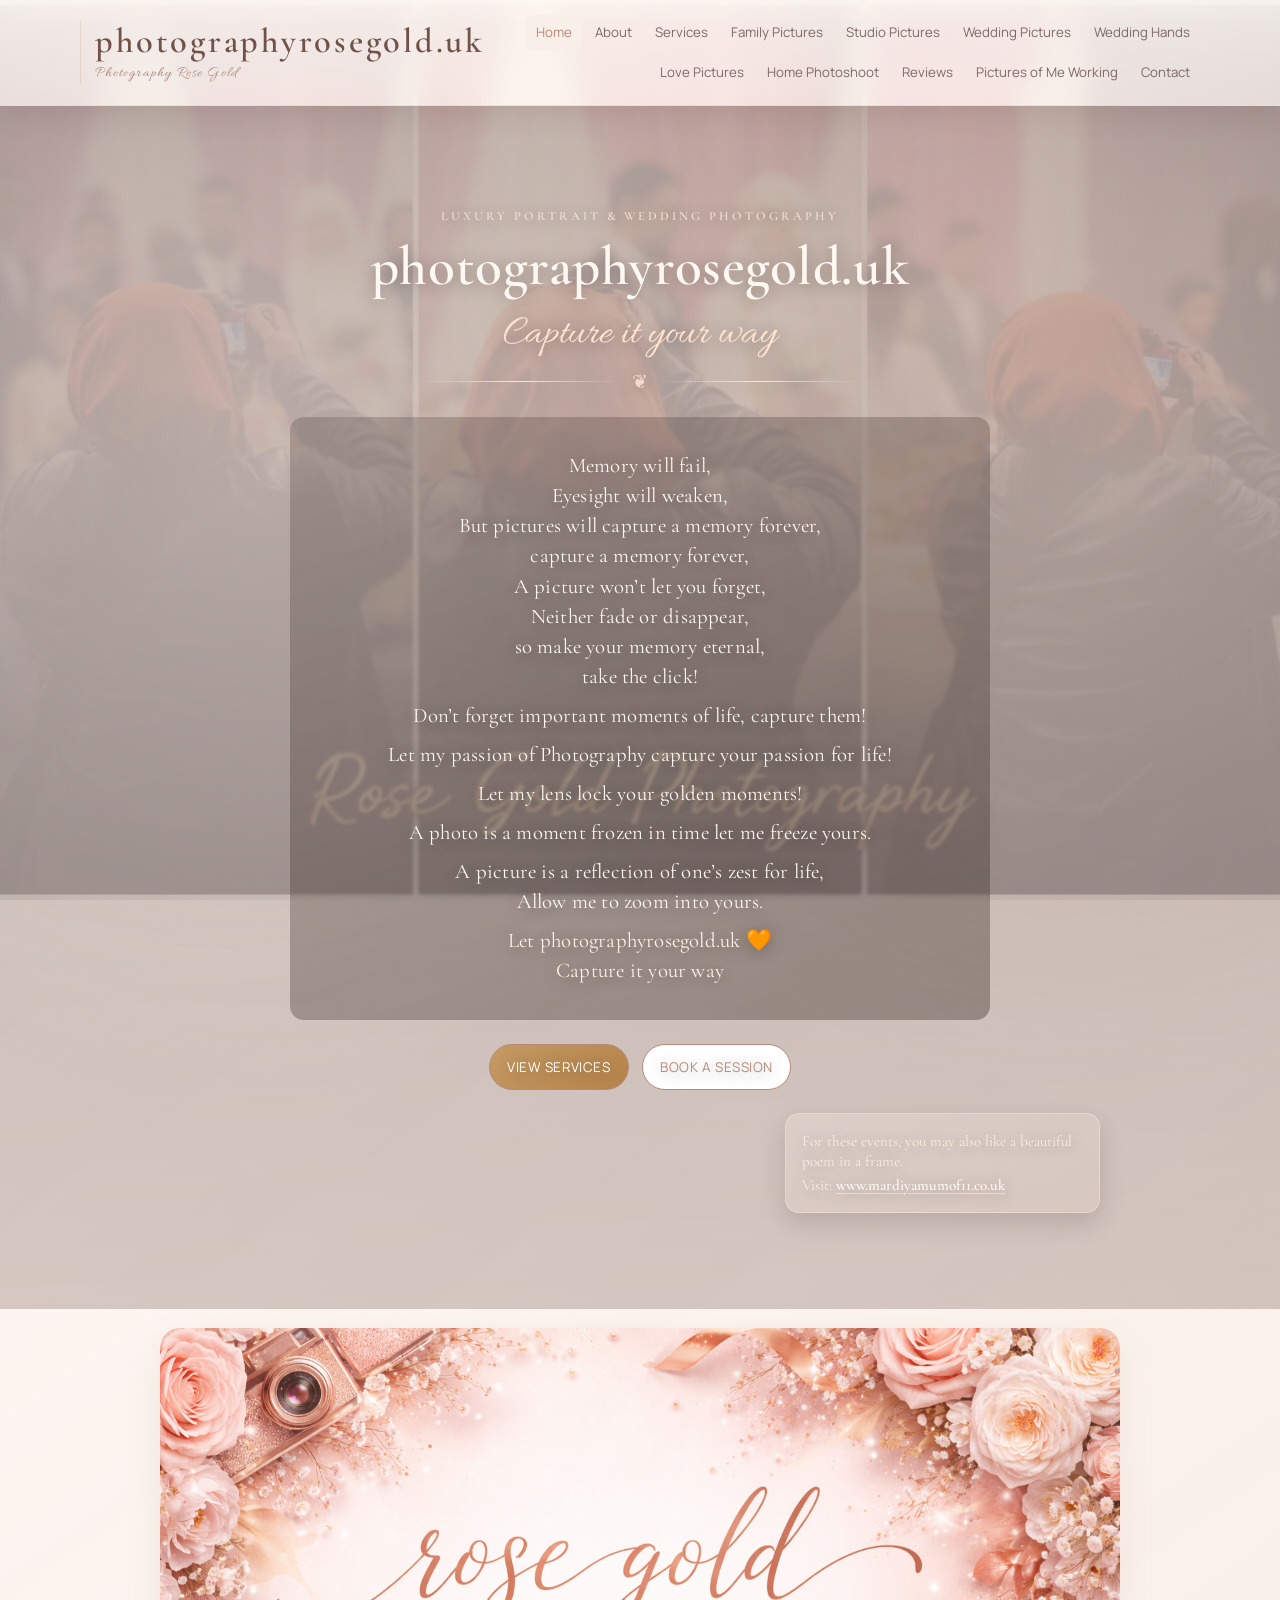
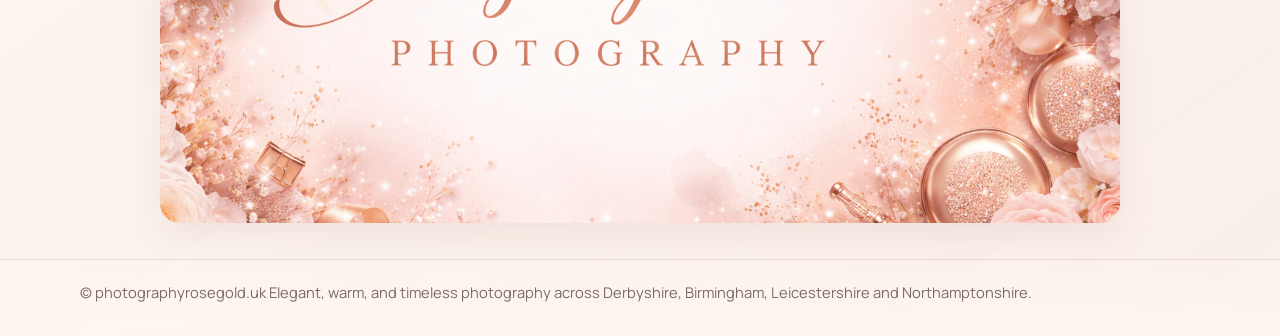
==== index.html @ ebc409ff "Add Home Photoshoot and Reviews gallery pages" ====
<!doctype html>
<html lang="en">
<head>
  <meta charset="utf-8" />
  <meta name="viewport" content="width=device-width, initial-scale=1" />
  <title>Home | photographyrosegold.uk</title>
  <meta name="description" content="Elegant photography website for photographyrosegold.uk." />
  <link rel="preconnect" href="https://fonts.googleapis.com" />
  <link rel="preconnect" href="https://fonts.gstatic.com" crossorigin />
  <link href="https://fonts.googleapis.com/css2?family=Allura&family=Cormorant+Garamond:wght@400;500;600;700&family=Manrope:wght@400;500;600&display=swap" rel="stylesheet" />
  <link rel="stylesheet" href="styles.css" />
</head>
<body>
  <header class="site-header">
    <div class="container header-inner">
      <a class="brand" href="index.html" aria-label="photographyrosegold.uk home">
        <span class="brand-text">
          <span class="brand-name">photographyrosegold.uk</span>
          <span class="brand-tagline">Photography Rose Gold</span>
        </span>
      </a>
      <button class="menu-button" type="button" aria-label="Toggle menu" aria-controls="site-nav" aria-expanded="false">☰</button>
      <nav id="site-nav" class="nav-wrap" aria-label="Primary navigation">
        <ul class="nav-list">
          <li><a href="index.html" aria-current="page">Home</a></li>
<li><a href="about.html">About</a></li>
<li><a href="services.html">Services</a></li>
<li><a href="family-pictures.html">Family Pictures</a></li>
<li><a href="studio-pictures.html">Studio Pictures</a></li>
<li><a href="wedding-pictures.html">Wedding Pictures</a></li>
<li><a href="wedding-hands-pictures.html">Wedding Hands</a></li>
<li><a href="love-pictures.html">Love Pictures</a></li>
<li><a href="home-photoshoot.html">Home Photoshoot</a></li>
<li><a href="reviews.html">Reviews</a></li>
<li><a href="pictures-of-me-working.html">Pictures of Me Working</a></li>
<li><a href="contact.html">Contact</a></li>
        </ul>
      </nav>
    </div>
  </header>
  <main>

<section class="hero">
  <div class="container hero-content">
    <p class="kicker">Luxury Portrait & Wedding Photography</p>
    <h1>photographyrosegold.uk</h1>
    <p class="hero-script">Capture it your way</p>
    <div class="hero-flourish" aria-hidden="true">❦</div>
    <div class="hero-copy">
      <p class="hero-poem">Memory will fail,<br />Eyesight will weaken,<br />But pictures will capture a memory forever,<br />capture a memory forever,<br />A picture won’t let you forget,<br />Neither fade or disappear,<br />so make your memory eternal,<br />take the click!</p>
      <p>Don’t forget important moments of life, capture them!</p>
      <p>Let my passion of Photography capture your passion for life!</p>
      <p>Let my lens lock your golden moments!</p>
      <p>A photo is a moment frozen in time let me freeze yours.</p>
      <p>A picture is a reflection of one’s zest for life,<br />Allow me to zoom into yours.</p>
      <p class="signature-line">Let photographyrosegold.uk 🧡<br />Capture it your way</p>
    </div>
    <div class="button-row">
      <a class="btn btn-primary" href="services.html">View Services</a>
      <a class="btn btn-secondary" href="contact.html">Book a Session</a>
    </div>
    <aside class="corner-promo" aria-label="Promotion for framed poems">
      <p>For these events, you may also like a beautiful poem in a frame.</p>
      <p>Visit: <a href="https://www.mardiyamumof11.co.uk" target="_blank" rel="noopener noreferrer">www.mardiyamumof11.co.uk</a></p>
    </aside>
  </div>
</section>

<section class="bottom-image-section" aria-label="Rose Gold ending image">
  <div class="container">
    <img class="bottom-feature-image" src="rose gold/bottom.png" alt="Rose Gold decorative image" />
  </div>
</section>

  </main>
  <footer class="site-footer">
    <div class="container">© photographyrosegold.uk Elegant, warm, and timeless photography across Derbyshire, Birmingham, Leicestershire and Northamptonshire.</div>
  </footer>
  <script src="script.js"></script>
</body>
</html>
---- styles.css ----
:root {
  --bg: #fdf7f2;
  --surface: #fffaf6;
  --surface-soft: #f9efe9;
  --text: #4b3a38;
  --muted: #7e6a65;
  --rose-gold: #b88978;
  --gold-soft: #e4c8ae;
  --border: #ecdcd0;
  --shadow: 0 12px 30px rgba(184, 137, 120, 0.12);
}

* {
  box-sizing: border-box;
}

html,
body {
  margin: 0;
  padding: 0;
  background-color: #f5e9e1;
  background:
    linear-gradient(145deg, rgba(255, 250, 246, 0.68), rgba(248, 236, 229, 0.62)),
    radial-gradient(circle at 18% 12%, rgba(255, 232, 223, 0.44), transparent 38%),
    radial-gradient(circle at 86% 24%, rgba(249, 230, 218, 0.42), transparent 34%),
    url("rose gold/rosegold.jpg") center center / cover fixed no-repeat;
  color: var(--text);
  font-family: "Manrope", "Helvetica Neue", Arial, sans-serif;
  line-height: 1.65;
  position: relative;
  min-height: 100vh;
}

body::before,
body::after {
  content: "";
  position: fixed;
  width: 190px;
  height: 190px;
  pointer-events: none;
  z-index: -1;
  opacity: 0.45;
  background:
    radial-gradient(circle at 42% 30%, rgba(255, 255, 255, 0.85) 0 7px, transparent 8px),
    radial-gradient(circle at 66% 62%, rgba(255, 255, 255, 0.65) 0 5px, transparent 6px),
    radial-gradient(circle at 20% 76%, rgba(246, 215, 190, 0.5) 0 9px, transparent 10px);
  filter: drop-shadow(0 0 8px rgba(255, 246, 236, 0.8));
}

body::before {
  top: 10px;
  right: 8px;
}

body::after {
  bottom: 12px;
  left: 8px;
}

img {
  max-width: 100%;
  display: block;
}

a {
  color: inherit;
}

.container {
  width: min(1120px, 92vw);
  margin: 0 auto;
}

.site-header {
  position: sticky;
  top: 0;
  z-index: 50;
  background: linear-gradient(180deg, rgba(255, 249, 244, 0.72), rgba(255, 246, 239, 0.45));
  backdrop-filter: blur(10px);
  border-bottom: 1px solid rgba(232, 202, 179, 0.5);
  box-shadow: 0 8px 26px rgba(86, 54, 42, 0.12);
}

.header-inner {
  display: flex;
  align-items: center;
  justify-content: space-between;
  flex-wrap: wrap;
  gap: 1rem;
  padding: 0.95rem 0 0.85rem;
}

.brand {
  text-decoration: none;
  display: inline-flex;
  align-items: flex-start;
  padding: 0.15rem 0.4rem 0.2rem 0;
  border-left: 1px solid rgba(212, 178, 154, 0.35);
  padding-left: 0.9rem;
  max-width: 100%;
}

.brand-text {
  display: flex;
  flex-direction: column;
  line-height: 1.1;
}

.brand-name {
  font-family: "Cormorant Garamond", Georgia, serif;
  font-size: clamp(1.42rem, 3.8vw, 2.15rem);
  color: #705249;
  letter-spacing: 0.08em;
  font-weight: 600;
  text-transform: lowercase;
}

.brand-tagline {
  font-family: "Allura", "Brush Script MT", cursive;
  letter-spacing: 0.08em;
  font-size: clamp(0.74rem, 1.7vw, 0.92rem);
  color: #a88274;
  margin-top: 0.28rem;
  text-transform: none;
}

.corner-promo {
  margin: 1.4rem 0 0 auto;
  width: min(315px, 92%);
  text-align: left;
  padding: 0.85rem 1rem;
  border-radius: 14px;
  border: 1px solid rgba(248, 223, 208, 0.6);
  background: linear-gradient(165deg, rgba(255, 246, 239, 0.24), rgba(255, 230, 214, 0.12));
  box-shadow: 0 10px 24px rgba(29, 17, 14, 0.14);
  backdrop-filter: blur(2px);
}

.corner-promo p {
  margin: 0.2rem 0;
  font-family: "Cormorant Garamond", Georgia, serif;
  font-size: 0.95rem;
  color: #ffede1;
  line-height: 1.35;
}

.corner-promo a {
  color: #fff9f3;
  text-decoration-color: rgba(255, 248, 241, 0.55);
  text-underline-offset: 0.18rem;
  font-weight: 600;
}

.menu-button {
  margin-left: auto;
  border: 1px solid var(--border);
  background: var(--surface);
  color: var(--rose-gold);
  width: 2.5rem;
  height: 2.5rem;
  border-radius: 10px;
  font-size: 1.2rem;
}

.nav-wrap {
  width: 100%;
  display: none;
  border-top: 1px solid var(--border);
}

.nav-wrap.open {
  display: block;
}

.nav-list {
  list-style: none;
  margin: 0;
  padding: 0.5rem 0 0.9rem;
  display: grid;
  gap: 0.25rem;
}

.nav-list a {
  display: block;
  text-decoration: none;
  padding: 0.55rem 0.6rem;
  border-radius: 8px;
  color: var(--muted);
  font-size: 0.95rem;
}

.nav-list a[aria-current="page"],
.nav-list a:hover,
.nav-list a:focus-visible {
  background: var(--surface-soft);
  color: var(--rose-gold);
  outline: none;
}

.hero {
  position: relative;
  isolation: isolate;
  padding: clamp(2.5rem, 8vw, 5.5rem) 0 clamp(3rem, 8vw, 6rem);
  min-height: 120vh;
  display: flex;
  align-items: center;
  background: transparent;
}

.hero::before {
  content: "";
  position: absolute;
  inset: 0;
  z-index: -1;
  background:
    radial-gradient(circle at 20% 30%, rgba(255, 242, 232, 0.24), transparent 48%),
    radial-gradient(circle at 75% 12%, rgba(244, 208, 190, 0.2), transparent 42%),
    linear-gradient(to bottom, rgba(70, 43, 36, 0.35), rgba(86, 52, 43, 0.24));
}

.hero-content {
  text-align: center;
  color: #fff8f2;
  text-shadow: 0 2px 16px rgba(34, 22, 18, 0.35);
  max-width: min(920px, 94vw);
}

.kicker {
  font-family: "Cormorant Garamond", Georgia, serif;
  text-transform: uppercase;
  letter-spacing: 0.24em;
  color: #f2dfd2;
  font-size: 0.78rem;
  margin-bottom: 0.45rem;
  font-weight: 600;
}

h1,
h2,
h3 {
  font-family: "Cormorant Garamond", Georgia, serif;
  line-height: 1.2;
  margin: 0 0 0.8rem;
  color: inherit;
}

h1 {
  font-size: clamp(1.8rem, 5.8vw, 3.45rem);
  font-weight: 600;
  letter-spacing: 0.01em;
}

h2 {
  font-size: clamp(1.7rem, 4vw, 2.6rem);
}

.section {
  padding: clamp(2rem, 5vw, 4rem) 0;
}

.page-intro .container,
.section > .container {
  background: linear-gradient(160deg, rgba(255, 251, 247, 0.82), rgba(255, 246, 240, 0.76));
  border: 1px solid rgba(236, 220, 208, 0.72);
  border-radius: 18px;
  padding: clamp(1rem, 3vw, 1.4rem);
  box-shadow: 0 12px 28px rgba(184, 137, 120, 0.08);
  backdrop-filter: blur(1.5px);
}

.section-soft {
  background: linear-gradient(180deg, rgba(255, 245, 238, 0.52), rgba(249, 234, 225, 0.46));
  border-top: 1px solid rgba(236, 220, 208, 0.6);
  border-bottom: 1px solid rgba(236, 220, 208, 0.6);
}

.home-welcome {
  padding-bottom: clamp(2.8rem, 7vw, 5rem);
}

.divider {
  width: min(280px, 70%);
  margin: 1rem 0 1.3rem;
  border: 0;
  border-top: 1px solid var(--gold-soft);
  position: relative;
}

.divider::after {
  content: "✦";
  position: absolute;
  left: 50%;
  transform: translate(-50%, -58%);
  background: var(--bg);
  color: var(--rose-gold);
  padding: 0 0.45rem;
}

.section-soft .divider::after {
  background: var(--surface-soft);
}

.button-row {
  display: flex;
  flex-wrap: wrap;
  justify-content: center;
  gap: 0.8rem;
  margin-top: 1.5rem;
}

.btn {
  border: 1px solid var(--rose-gold);
  text-decoration: none;
  display: inline-flex;
  align-items: center;
  justify-content: center;
  padding: 0.68rem 1.1rem;
  border-radius: 999px;
  font-family: "Manrope", "Helvetica Neue", Arial, sans-serif;
  font-size: 0.84rem;
  letter-spacing: 0.04em;
  text-transform: uppercase;
}

.btn-primary {
  background: linear-gradient(135deg, #c59a63, #b5834b);
  color: #fff;
}

.btn-secondary {
  color: var(--rose-gold);
  background: #fff;
}

.card,
.contact-box {
  border-radius: 16px;
  box-shadow: var(--shadow);
}

.lead {
  font-size: 1.06rem;
  color: #55443b;
  max-width: 62ch;
  margin: 0.8rem auto 0;
}

.hero-copy {
  margin: 1.1rem auto 0;
  width: min(700px, 100%);
  padding: clamp(1rem, 3vw, 1.6rem) clamp(0.8rem, 3vw, 1.35rem);
  border-radius: 14px;
  background: linear-gradient(160deg, rgba(42, 26, 22, 0.2), rgba(40, 25, 20, 0.34));
  backdrop-filter: blur(1.5px);
}

.hero-copy p {
  margin: 0.55rem 0;
  font-family: "Cormorant Garamond", Georgia, serif;
  font-size: clamp(1.03rem, 2.5vw, 1.3rem);
  line-height: 1.45;
  letter-spacing: 0.01em;
}

.hero-poem {
  margin-bottom: 0.85rem;
}

.signature-line {
  margin-top: 1.1rem;
  font-family: "Cormorant Garamond", Georgia, serif;
  font-size: clamp(1.15rem, 3vw, 1.55rem);
  color: #fff3e8;
  line-height: 1.35;
}

.hero-script {
  margin: 0;
  font-family: "Allura", "Brush Script MT", cursive;
  font-size: clamp(1.6rem, 4.8vw, 2.6rem);
  color: #ffe3d1;
  line-height: 1.1;
}

.hero-flourish {
  margin: 0.45rem auto 1.2rem;
  width: min(440px, 85%);
  color: #f6d9c9;
  font-size: 1.2rem;
  display: flex;
  align-items: center;
  justify-content: center;
  gap: 0.8rem;
}

.hero-flourish::before,
.hero-flourish::after {
  content: "";
  height: 1px;
  flex: 1;
  background: linear-gradient(90deg, transparent, rgba(255, 234, 219, 0.95), transparent);
}

.cards {
  display: grid;
  gap: 1rem;
  grid-template-columns: repeat(auto-fit, minmax(220px, 1fr));
}

.card {
  background: var(--surface);
  border: 1px solid var(--border);
  padding: 1.1rem;
}

.service-cards {
  gap: 1.15rem;
}

.service-card {
  background: linear-gradient(160deg, rgba(255, 255, 255, 0.96), rgba(255, 248, 242, 0.92));
  padding: 1.2rem;
  display: flex;
  flex-direction: column;
  gap: 0.7rem;
}

.service-card h3 {
  margin-bottom: 0;
}

.service-card p {
  margin: 0;
}

.service-link {
  margin-top: auto;
  text-decoration: none;
  align-self: flex-start;
  border: 1px solid var(--border);
  border-radius: 999px;
  background: #fff;
  color: var(--rose-gold);
  font-size: 0.8rem;
  letter-spacing: 0.03em;
  padding: 0.42rem 0.8rem;
}

.service-link:hover,
.service-link:focus-visible {
  background: var(--surface-soft);
  outline: none;
}

.service-groups {
  display: grid;
  gap: 1.2rem;
}

.service-group {
  background: var(--surface);
  border: 1px solid var(--border);
  border-radius: 16px;
  padding: clamp(1rem, 3vw, 1.4rem);
  box-shadow: var(--shadow);
}

.service-group h2 {
  margin-bottom: 0.85rem;
}

.service-gallery {
  display: grid;
  grid-template-columns: repeat(auto-fit, minmax(130px, 1fr));
  gap: 0.7rem;
}

.service-gallery img {
  width: 100%;
  aspect-ratio: 4 / 5;
  object-fit: cover;
  border-radius: 12px;
  border: 1px solid rgba(236, 220, 208, 0.9);
}

.service-group .note {
  margin-top: 0.9rem;
}

.gallery {
  display: grid;
  grid-template-columns: repeat(auto-fit, minmax(220px, 1fr));
  gap: 1rem;
}

.gallery-item {
  margin: 0;
  border-radius: 16px;
  overflow: hidden;
  border: 1px solid rgba(236, 220, 208, 0.9);
  background: rgba(255, 250, 246, 0.8);
  box-shadow: 0 10px 24px rgba(86, 54, 42, 0.1);
}

.gallery-item img {
  width: 100%;
  aspect-ratio: 4 / 5;
  object-fit: cover;
}

.gallery-empty {
  margin: 0;
  padding: 1.4rem;
  text-align: center;
  background: var(--surface);
  border: 1px solid var(--border);
  border-radius: 16px;
  color: var(--muted);
  font-size: 1.02rem;
}

.page-intro {
  padding: 2rem 0 0.6rem;
}

.note {
  border-left: 3px solid var(--rose-gold);
  padding: 0.2rem 0 0.2rem 1rem;
}

.form-grid {
  display: grid;
  gap: 0.9rem;
}

label {
  display: block;
  margin-bottom: 0.35rem;
  font-family: "Manrope", "Helvetica Neue", Arial, sans-serif;
  font-size: 0.85rem;
  color: var(--muted);
}

input,
textarea {
  width: 100%;
  border: 1px solid #d9cab7;
  border-radius: 11px;
  padding: 0.72rem 0.85rem;
  font-family: inherit;
  font-size: 1rem;
  background: #fff;
}

textarea {
  min-height: 150px;
  resize: vertical;
}

.field-error {
  border-color: #bf4f4f;
  box-shadow: 0 0 0 3px rgba(191, 79, 79, 0.12);
}

.form-status {
  margin: 0.2rem 0 0;
  min-height: 1.5rem;
  font-size: 0.92rem;
}

.form-status.sending {
  color: #7e6a65;
}

.form-status.success {
  color: #2e6c45;
}

.form-status.error {
  color: #a63030;
}

.btn[disabled] {
  opacity: 0.78;
  cursor: wait;
}


.bottom-image-section {
  padding: 1.2rem 0 0.3rem;
}

.bottom-feature-image {
  width: min(960px, 100%);
  margin: 0 auto;
  border-radius: 20px;
  box-shadow: 0 14px 35px rgba(184, 137, 120, 0.14);
}

.logo-bottom-section {
  padding: 0.8rem 0 0.2rem;
}

.logo-bottom-image {
  width: min(380px, 68vw);
  margin: 0 auto;
  border-radius: 16px;
  box-shadow: 0 10px 28px rgba(184, 137, 120, 0.16);
}

.site-footer {
  padding: 1.2rem 0 2rem;
  border-top: 1px solid var(--border);
  margin-top: 2rem;
  color: var(--muted);
  font-size: 0.92rem;
  background: linear-gradient(180deg, rgba(255, 248, 242, 0.2), rgba(255, 248, 242, 0.72));
}

@media (min-width: 900px) {
  .header-inner {
    flex-wrap: nowrap;
    gap: 1.2rem;
  }

  .menu-button {
    display: none;
  }

  .nav-wrap {
    width: auto;
    display: block;
    border: 0;
  }

  .nav-list {
    display: flex;
    flex-wrap: wrap;
    justify-content: flex-end;
    gap: 0.2rem;
    padding: 0;
  }

  .nav-list a {
    padding: 0.45rem 0.62rem;
    font-size: 0.83rem;
  }

  .hero-grid {
    grid-template-columns: 1fr;
    gap: 1.2rem;
  }
}

@media (max-width: 600px) {
  body::before,
  body::after {
    width: 130px;
    height: 130px;
    opacity: 0.28;
  }

  .brand {
    padding-left: 0.62rem;
  }

  .brand-name {
    font-size: clamp(1.1rem, 5.5vw, 1.45rem);
    letter-spacing: 0.06em;
  }

  .brand-tagline {
    font-size: 0.72rem;
  }

  .corner-promo {
    margin-top: 1.1rem;
    width: min(280px, 96%);
    padding: 0.75rem 0.8rem;
  }

  .corner-promo p {
    font-size: 0.9rem;
  }

  .hero {
    min-height: 100vh;
    padding-top: 2.1rem;
  }

  .hero-copy {
    padding: 0.95rem 0.75rem;
  }

  .hero-copy p {
    font-size: 1rem;
    line-height: 1.42;
  }
}
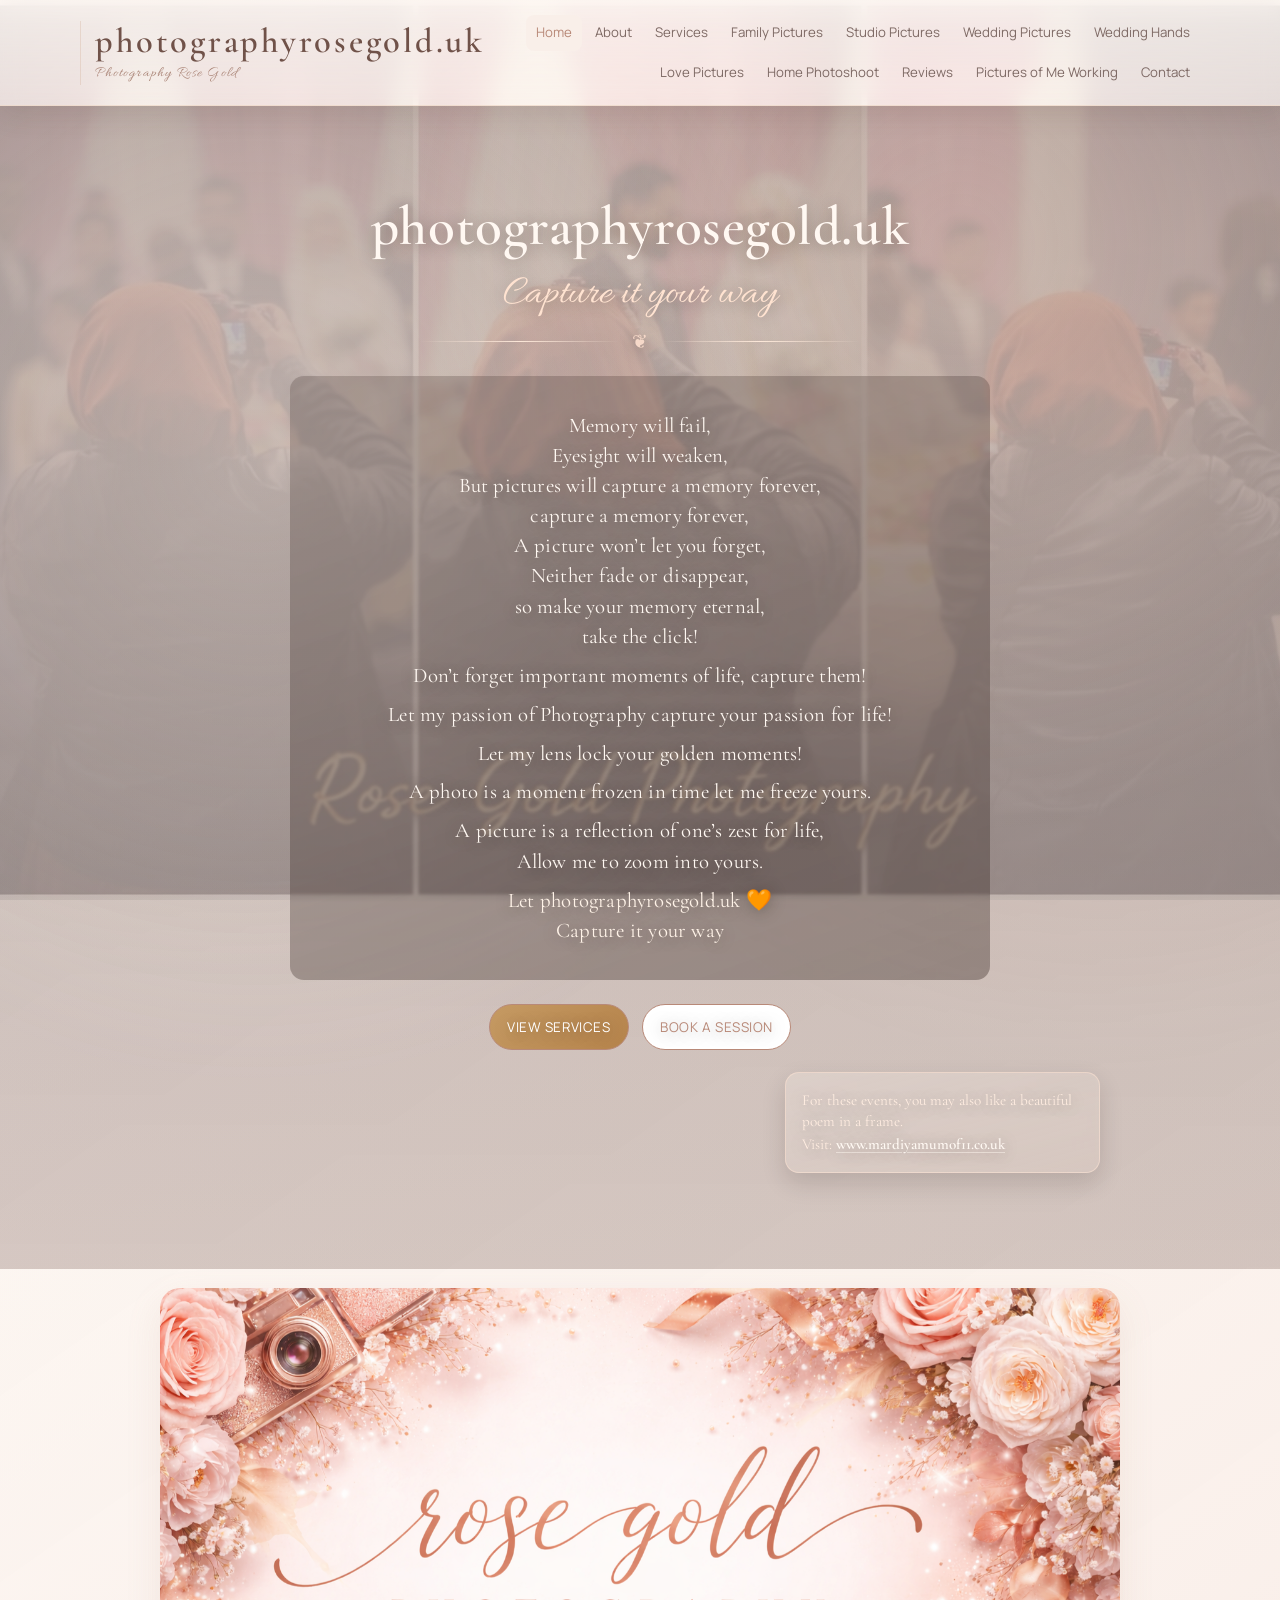
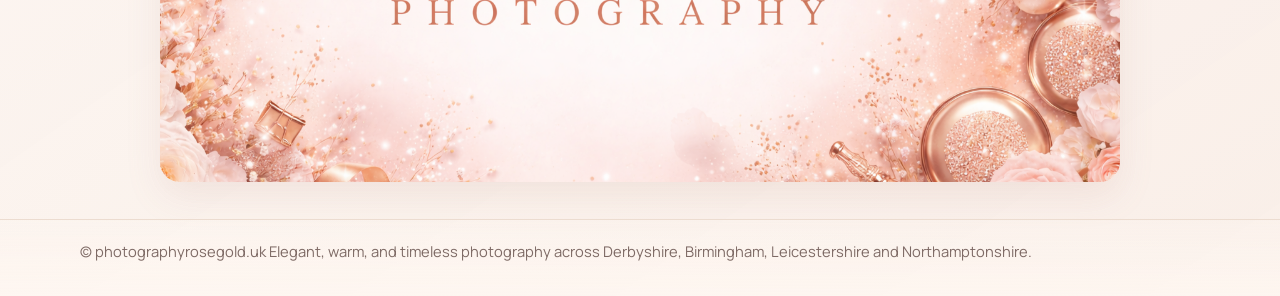
==== commit be064def: "Remove hero tagline and include hands photos in love gallery" ====
--- a/index.html
+++ b/index.html
@@ -42,7 +42,6 @@
 
 <section class="hero">
   <div class="container hero-content">
-    <p class="kicker">Luxury Portrait & Wedding Photography</p>
     <h1>photographyrosegold.uk</h1>
     <p class="hero-script">Capture it your way</p>
     <div class="hero-flourish" aria-hidden="true">❦</div>
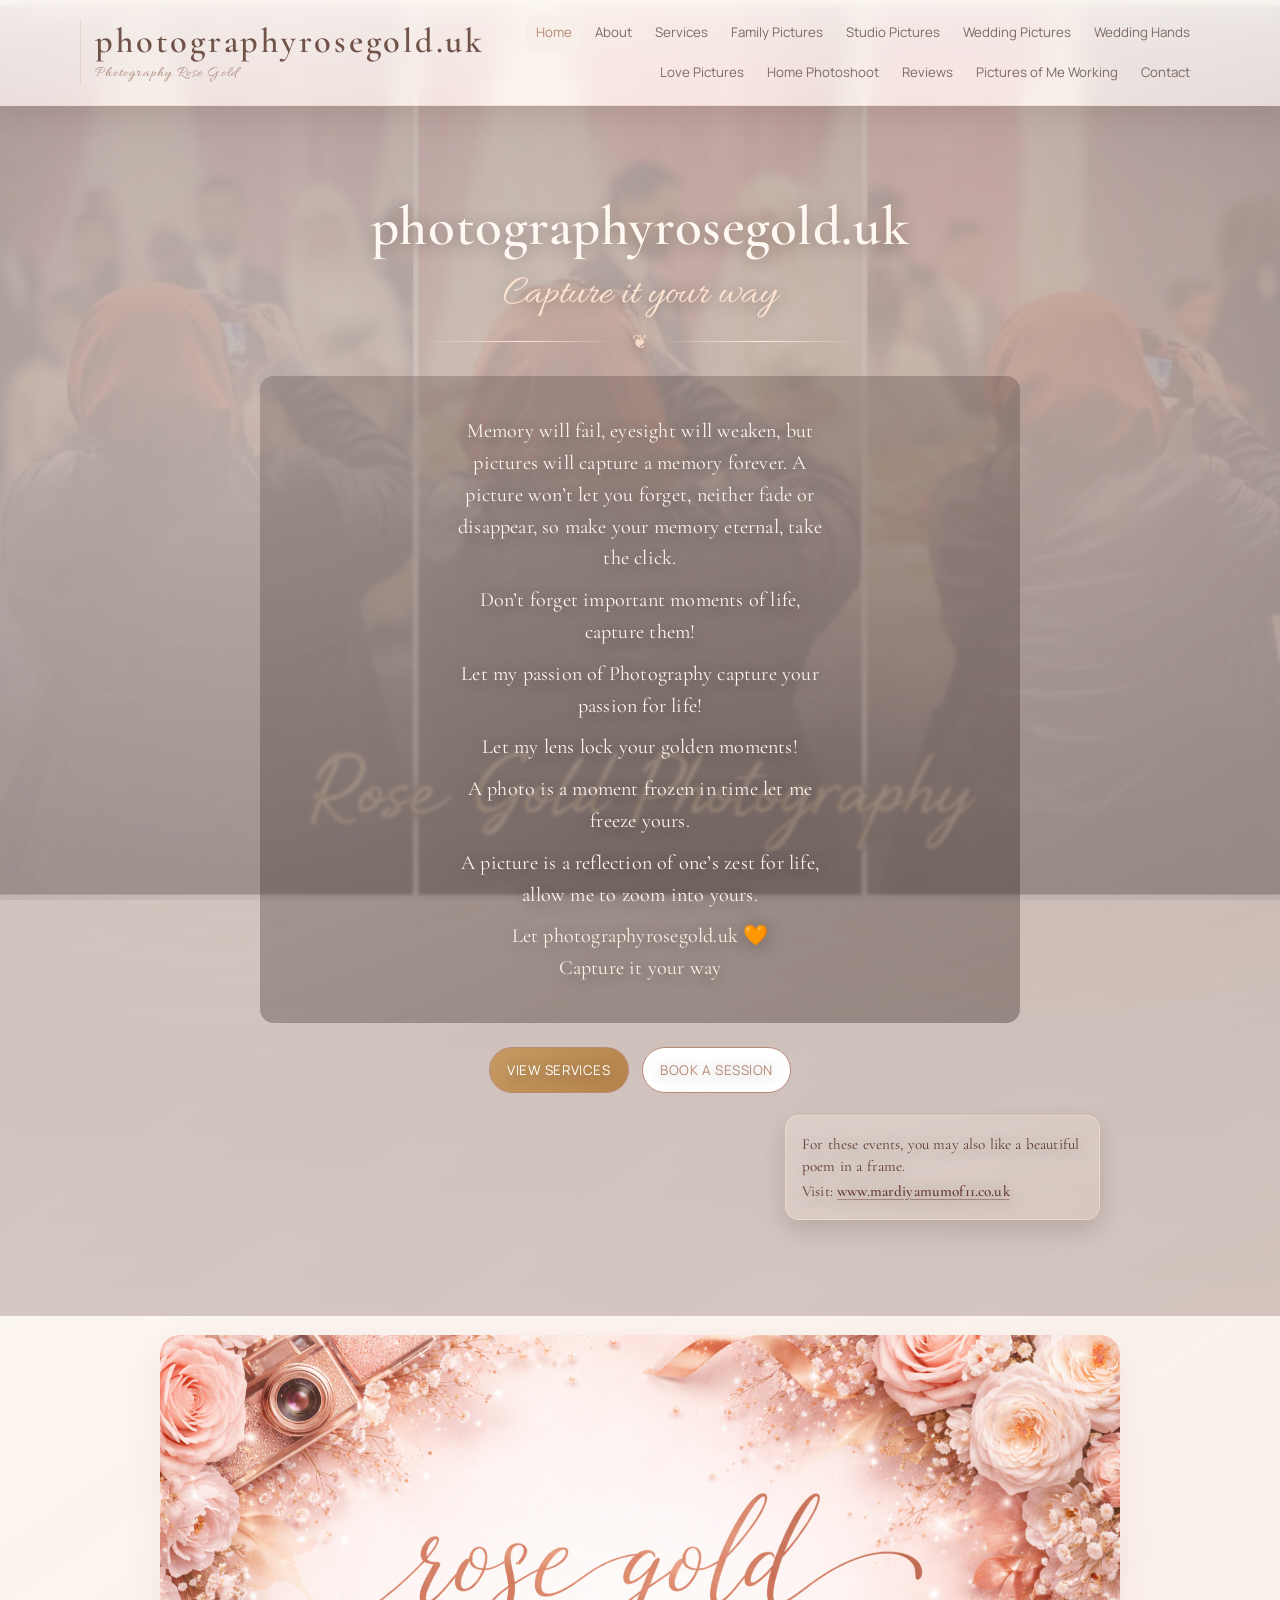
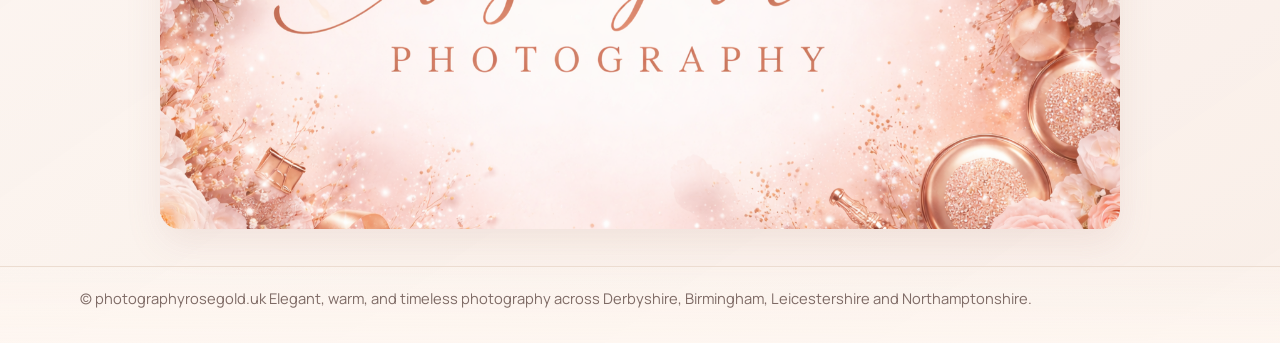
==== commit ed13eb51: "Refine hero text flow and darken promo copy" ====
--- a/index.html
+++ b/index.html
@@ -46,12 +46,12 @@
     <p class="hero-script">Capture it your way</p>
     <div class="hero-flourish" aria-hidden="true">❦</div>
     <div class="hero-copy">
-      <p class="hero-poem">Memory will fail,<br />Eyesight will weaken,<br />But pictures will capture a memory forever,<br />capture a memory forever,<br />A picture won’t let you forget,<br />Neither fade or disappear,<br />so make your memory eternal,<br />take the click!</p>
+      <p class="hero-poem">Memory will fail, eyesight will weaken, but pictures will capture a memory forever. A picture won’t let you forget, neither fade or disappear, so make your memory eternal, take the click.</p>
       <p>Don’t forget important moments of life, capture them!</p>
       <p>Let my passion of Photography capture your passion for life!</p>
       <p>Let my lens lock your golden moments!</p>
       <p>A photo is a moment frozen in time let me freeze yours.</p>
-      <p>A picture is a reflection of one’s zest for life,<br />Allow me to zoom into yours.</p>
+      <p>A picture is a reflection of one’s zest for life, allow me to zoom into yours.</p>
       <p class="signature-line">Let photographyrosegold.uk 🧡<br />Capture it your way</p>
     </div>
     <div class="button-row">
--- a/styles.css
+++ b/styles.css
@@ -140,13 +140,15 @@
   margin: 0.2rem 0;
   font-family: "Cormorant Garamond", Georgia, serif;
   font-size: 0.95rem;
-  color: #ffede1;
-  line-height: 1.35;
+  color: #5d3a34;
+  line-height: 1.45;
+  letter-spacing: 0.01em;
+  text-wrap: pretty;
 }
 
 .corner-promo a {
-  color: #fff9f3;
-  text-decoration-color: rgba(255, 248, 241, 0.55);
+  color: #6a3f36;
+  text-decoration-color: rgba(106, 63, 54, 0.45);
   text-underline-offset: 0.18rem;
   font-weight: 600;
 }
@@ -347,31 +349,36 @@
 
 .hero-copy {
   margin: 1.1rem auto 0;
-  width: min(700px, 100%);
-  padding: clamp(1rem, 3vw, 1.6rem) clamp(0.8rem, 3vw, 1.35rem);
+  width: min(760px, 100%);
+  padding: clamp(1rem, 3vw, 1.8rem) clamp(0.9rem, 3.8vw, 1.8rem);
   border-radius: 14px;
   background: linear-gradient(160deg, rgba(42, 26, 22, 0.2), rgba(40, 25, 20, 0.34));
   backdrop-filter: blur(1.5px);
 }
 
 .hero-copy p {
-  margin: 0.55rem 0;
+  margin: 0.62rem auto;
+  max-width: 37ch;
   font-family: "Cormorant Garamond", Georgia, serif;
-  font-size: clamp(1.03rem, 2.5vw, 1.3rem);
-  line-height: 1.45;
+  font-size: clamp(1.02rem, 2.2vw, 1.26rem);
+  line-height: 1.58;
   letter-spacing: 0.01em;
+  text-wrap: pretty;
 }
 
 .hero-poem {
   margin-bottom: 0.85rem;
+  max-width: 40ch;
 }
 
 .signature-line {
   margin-top: 1.1rem;
+  max-width: 30ch;
   font-family: "Cormorant Garamond", Georgia, serif;
   font-size: clamp(1.15rem, 3vw, 1.55rem);
   color: #fff3e8;
   line-height: 1.35;
+  text-wrap: balance;
 }
 
 .hero-script {
@@ -689,11 +696,13 @@
   }
 
   .hero-copy {
-    padding: 0.95rem 0.75rem;
+    width: min(96vw, 560px);
+    padding: 1rem 0.95rem;
   }
 
   .hero-copy p {
-    font-size: 1rem;
-    line-height: 1.42;
-  }
-}
+    max-width: 31ch;
+    font-size: 0.98rem;
+    line-height: 1.52;
+  }
+}
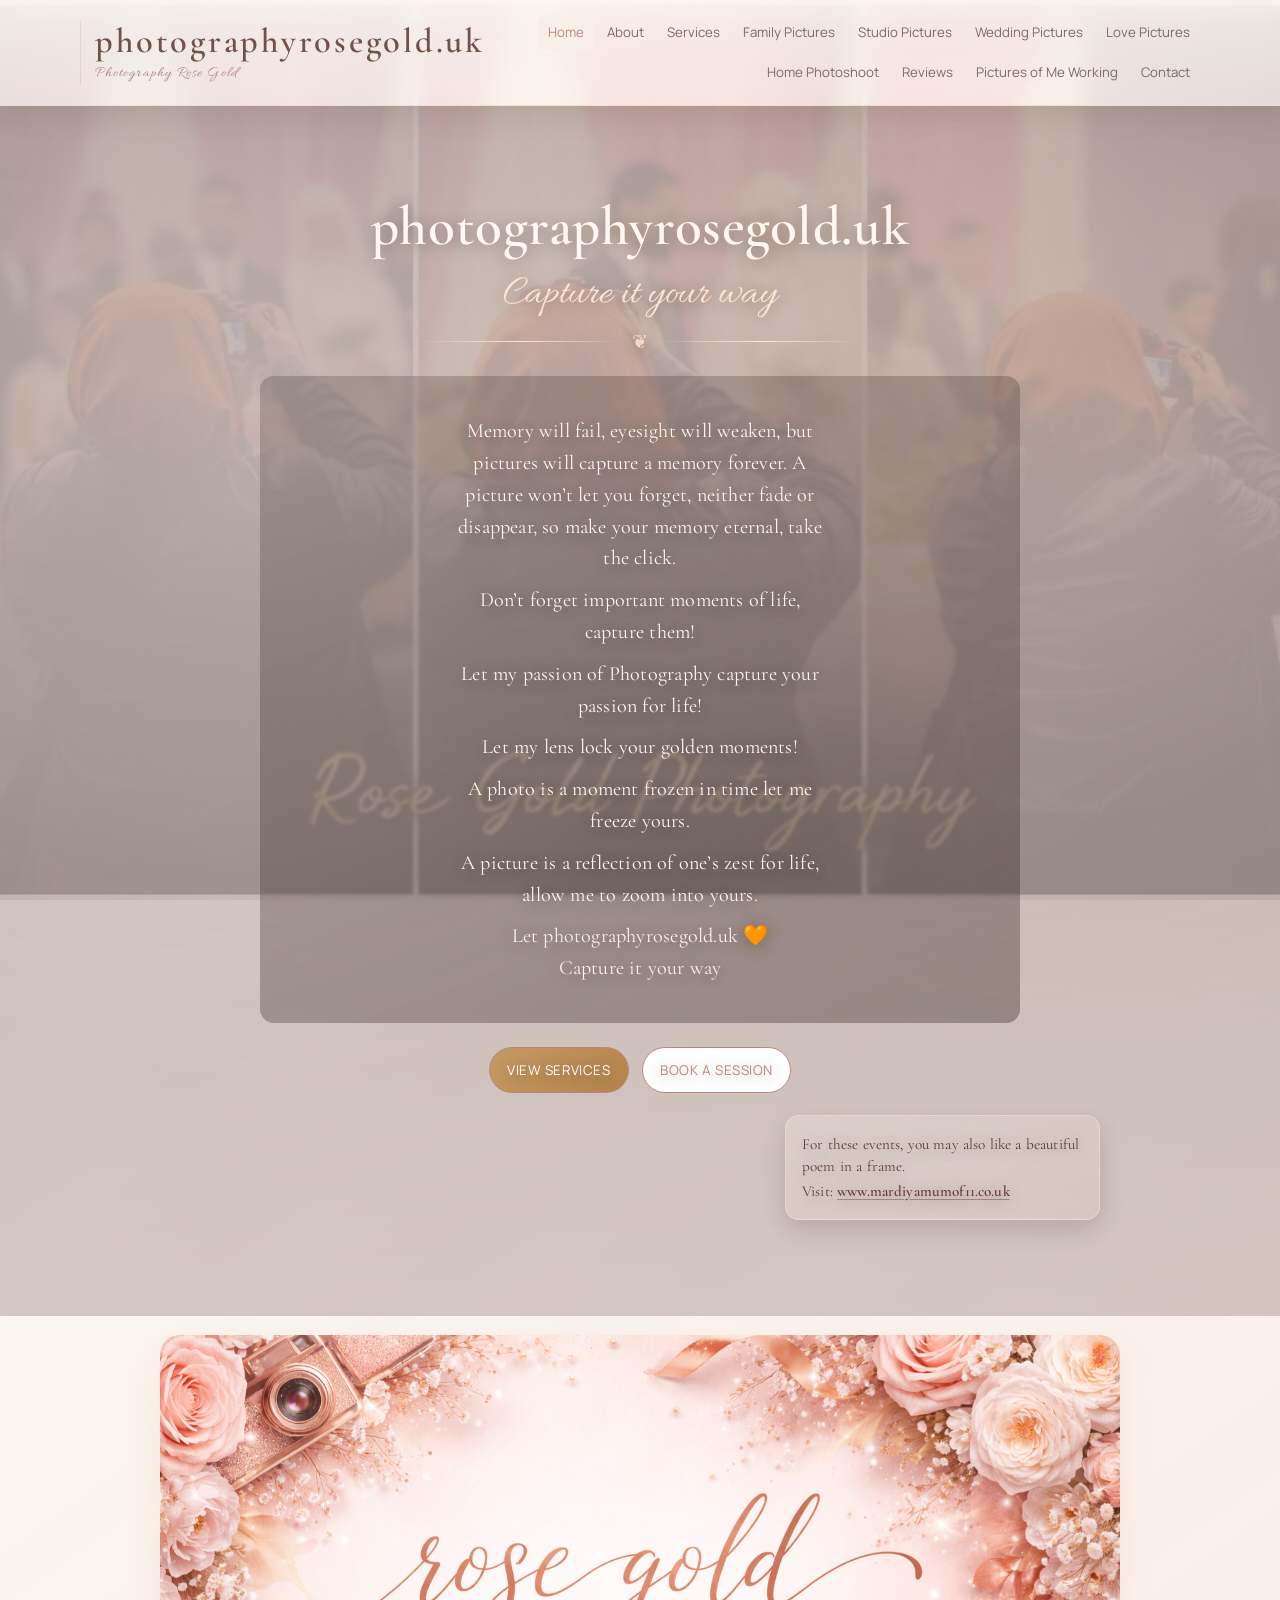
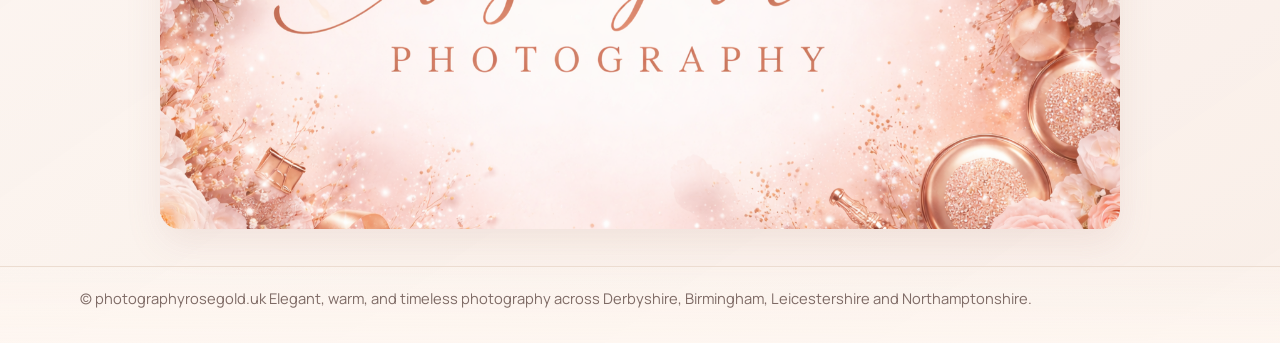
==== commit 345076c6: "Remove Wedding Hands page and site navigation links" ====
--- a/index.html
+++ b/index.html
@@ -28,7 +28,6 @@
 <li><a href="family-pictures.html">Family Pictures</a></li>
 <li><a href="studio-pictures.html">Studio Pictures</a></li>
 <li><a href="wedding-pictures.html">Wedding Pictures</a></li>
-<li><a href="wedding-hands-pictures.html">Wedding Hands</a></li>
 <li><a href="love-pictures.html">Love Pictures</a></li>
 <li><a href="home-photoshoot.html">Home Photoshoot</a></li>
 <li><a href="reviews.html">Reviews</a></li>
--- a/styles.css
+++ b/styles.css
@@ -459,6 +459,17 @@
   outline: none;
 }
 
+
+.service-card-trigger {
+  border-radius: 18px;
+  box-shadow: 0 12px 28px rgba(117, 80, 67, 0.08);
+}
+
+.service-card-trigger:hover {
+  transform: translateY(-2px);
+  transition: transform 220ms ease;
+}
+
 .service-groups {
   display: grid;
   gap: 1.2rem;
@@ -484,10 +495,13 @@
 
 .service-gallery img {
   width: 100%;
-  aspect-ratio: 4 / 5;
-  object-fit: cover;
+  aspect-ratio: auto;
+  height: auto;
+  object-fit: contain;
+  object-position: center top;
   border-radius: 12px;
   border: 1px solid rgba(236, 220, 208, 0.9);
+  background: rgba(255, 255, 255, 0.86);
 }
 
 .service-group .note {
@@ -503,16 +517,31 @@
 .gallery-item {
   margin: 0;
   border-radius: 16px;
-  overflow: hidden;
+  overflow: visible;
   border: 1px solid rgba(236, 220, 208, 0.9);
   background: rgba(255, 250, 246, 0.8);
   box-shadow: 0 10px 24px rgba(86, 54, 42, 0.1);
+  padding: 0.55rem;
 }
 
 .gallery-item img {
   width: 100%;
-  aspect-ratio: 4 / 5;
-  object-fit: cover;
+  aspect-ratio: auto;
+  height: auto;
+  object-fit: contain;
+  object-position: center top;
+  border-radius: 12px;
+  background: rgba(255, 255, 255, 0.86);
+}
+
+.review-gallery .gallery-item {
+  display: flex;
+  align-items: center;
+  justify-content: center;
+}
+
+.review-gallery .gallery-item img {
+  background: #fff;
 }
 
 .gallery-empty {
@@ -705,4 +734,17 @@
     font-size: 0.98rem;
     line-height: 1.52;
   }
-}
+
+  .gallery-item {
+    border-radius: 14px;
+    padding: 0.4rem;
+  }
+
+  .gallery-item img {
+    border-radius: 10px;
+  }
+
+  .review-gallery .gallery-item img {
+    max-height: 80vh;
+  }
+}
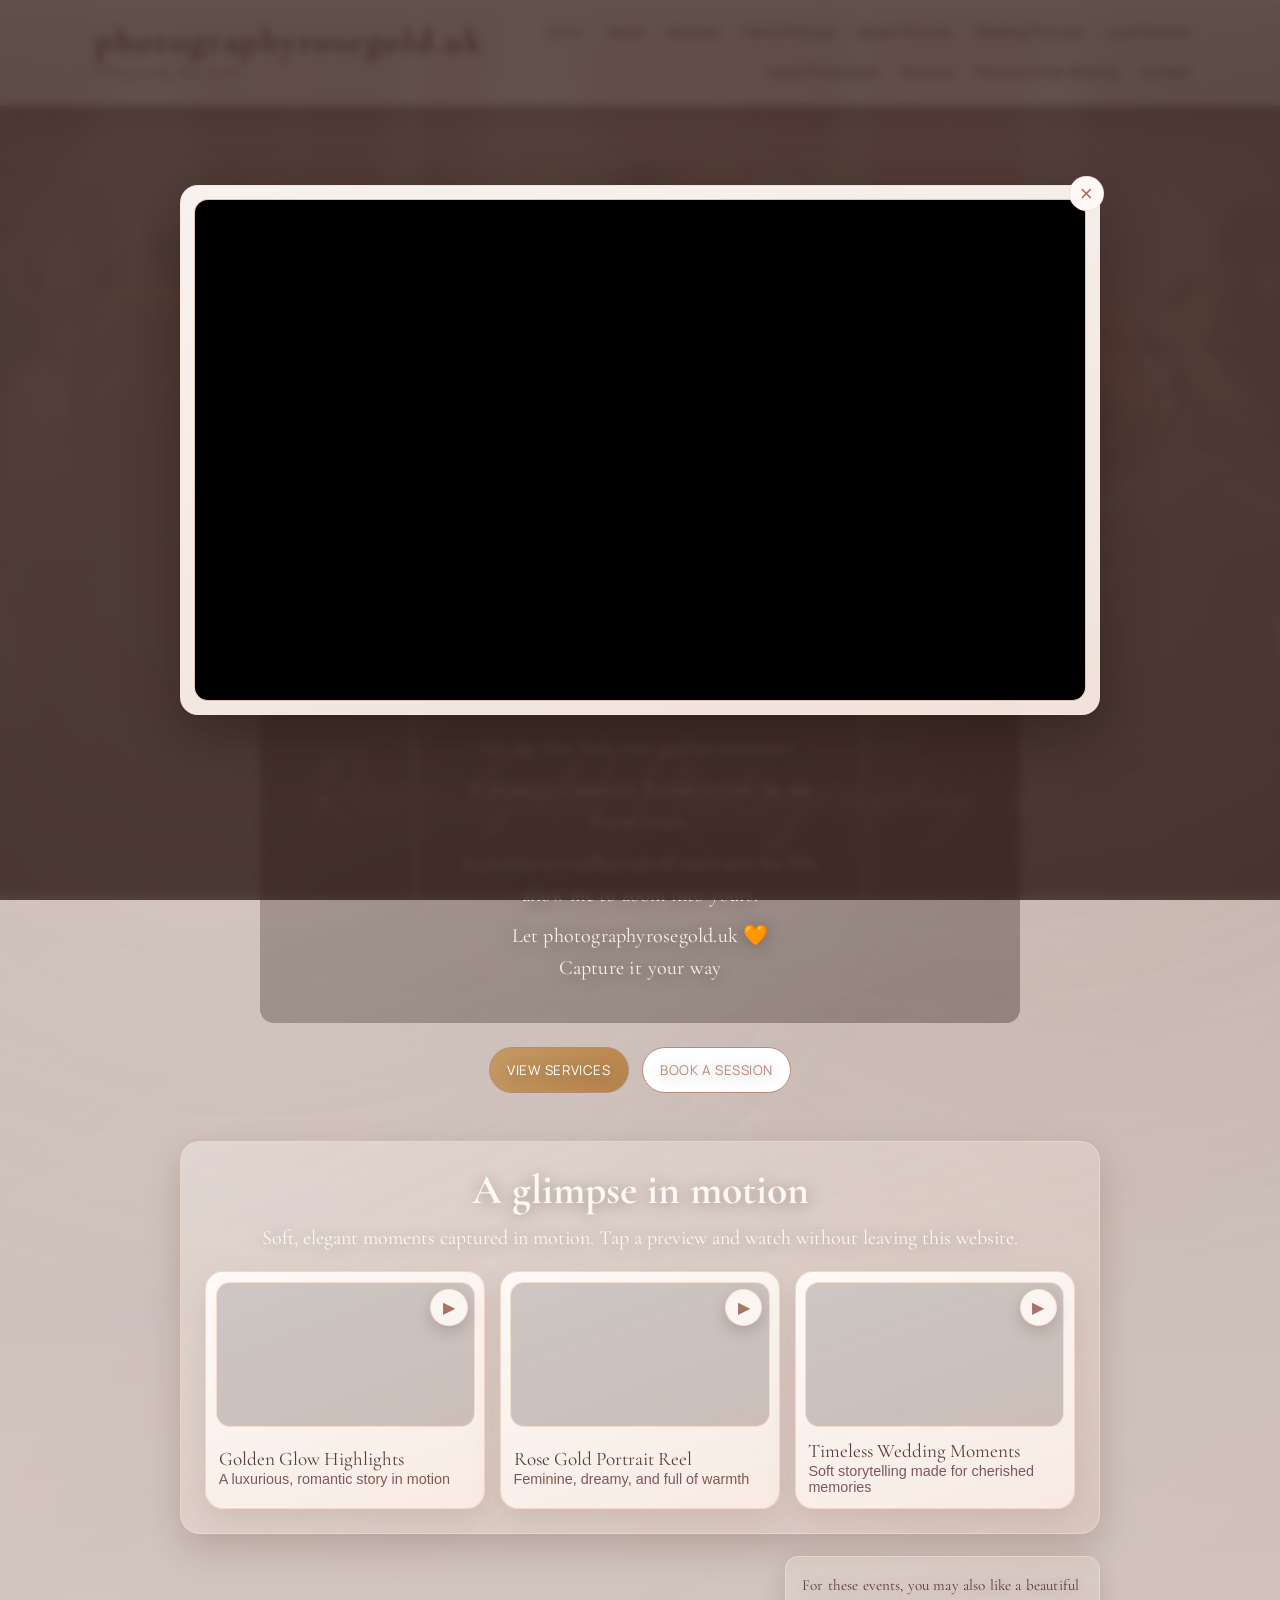
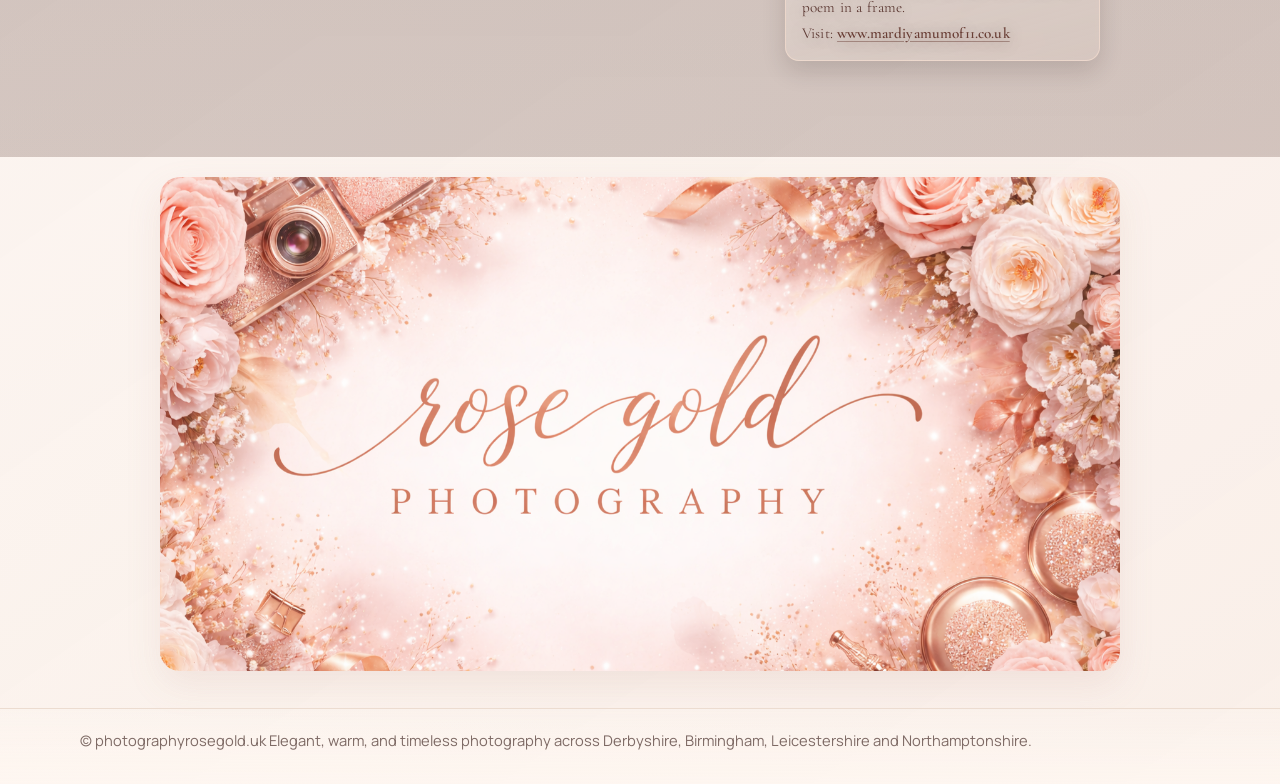
==== commit 9556f533: "Add elegant in-page YouTube preview cards with lightbox" ====
--- a/index.html
+++ b/index.html
@@ -57,6 +57,37 @@
       <a class="btn btn-primary" href="services.html">View Services</a>
       <a class="btn btn-secondary" href="contact.html">Book a Session</a>
     </div>
+    <section class="video-showcase" aria-label="Featured films">
+      <h2>A glimpse in motion</h2>
+      <p class="video-showcase-intro">Soft, elegant moments captured in motion. Tap a preview and watch without leaving this website.</p>
+      <div class="video-grid" data-video-grid>
+        <button class="video-card" type="button" data-video-id="_EYbESLUwtE" aria-label="Play featured video one">
+          <span class="video-card-thumbnail" style="--video-thumb: url('https://i.ytimg.com/vi/_EYbESLUwtE/hqdefault.jpg');"></span>
+          <span class="video-card-content">
+            <span class="video-card-title">Golden Glow Highlights</span>
+            <span class="video-card-subtitle">A luxurious, romantic story in motion</span>
+          </span>
+          <span class="video-play-icon" aria-hidden="true">▶</span>
+        </button>
+        <button class="video-card" type="button" data-video-id="Q5991r7RTI4" aria-label="Play featured video two">
+          <span class="video-card-thumbnail" style="--video-thumb: url('https://i.ytimg.com/vi/Q5991r7RTI4/hqdefault.jpg');"></span>
+          <span class="video-card-content">
+            <span class="video-card-title">Rose Gold Portrait Reel</span>
+            <span class="video-card-subtitle">Feminine, dreamy, and full of warmth</span>
+          </span>
+          <span class="video-play-icon" aria-hidden="true">▶</span>
+        </button>
+        <button class="video-card" type="button" data-video-id="VX3ZRYM86u0" aria-label="Play featured video three">
+          <span class="video-card-thumbnail" style="--video-thumb: url('https://i.ytimg.com/vi/VX3ZRYM86u0/hqdefault.jpg');"></span>
+          <span class="video-card-content">
+            <span class="video-card-title">Timeless Wedding Moments</span>
+            <span class="video-card-subtitle">Soft storytelling made for cherished memories</span>
+          </span>
+          <span class="video-play-icon" aria-hidden="true">▶</span>
+        </button>
+      </div>
+    </section>
+
     <aside class="corner-promo" aria-label="Promotion for framed poems">
       <p>For these events, you may also like a beautiful poem in a frame.</p>
       <p>Visit: <a href="https://www.mardiyamumof11.co.uk" target="_blank" rel="noopener noreferrer">www.mardiyamumof11.co.uk</a></p>
@@ -70,7 +101,18 @@
   </div>
 </section>
 
-  </main>
+  
+  <div class="video-lightbox" id="video-lightbox" hidden>
+    <div class="video-lightbox-backdrop" data-close-video></div>
+    <div class="video-lightbox-dialog" role="dialog" aria-modal="true" aria-label="Video player">
+      <button class="video-lightbox-close" type="button" aria-label="Close video" data-close-video>×</button>
+      <div class="video-frame-wrap">
+        <iframe id="video-iframe" src="" title="Featured video player" allow="accelerometer; autoplay; clipboard-write; encrypted-media; gyroscope; picture-in-picture; web-share" allowfullscreen referrerpolicy="strict-origin-when-cross-origin"></iframe>
+      </div>
+    </div>
+  </div>
+
+</main>
   <footer class="site-footer">
     <div class="container">© photographyrosegold.uk Elegant, warm, and timeless photography across Derbyshire, Birmingham, Leicestershire and Northamptonshire.</div>
   </footer>
--- a/styles.css
+++ b/styles.css
@@ -564,6 +564,42 @@
   padding: 0.2rem 0 0.2rem 1rem;
 }
 
+.about-name {
+  margin: 0.2rem 0 0;
+  font-family: "Allura", "Brush Script MT", cursive;
+  font-size: clamp(1.5rem, 4.2vw, 2.2rem);
+  color: #9a7062;
+  letter-spacing: 0.03em;
+}
+
+.about-profile {
+  display: grid;
+  gap: 1.1rem;
+}
+
+.about-portrait {
+  margin: 0;
+  width: min(420px, 100%);
+  border-radius: 22px;
+  overflow: hidden;
+  border: 1px solid rgba(236, 220, 208, 0.9);
+  box-shadow: 0 16px 36px rgba(184, 137, 120, 0.16);
+  background: linear-gradient(165deg, rgba(255, 250, 246, 0.94), rgba(255, 243, 235, 0.88));
+  padding: 0.5rem;
+}
+
+.about-portrait img {
+  width: 100%;
+  height: auto;
+  object-fit: contain;
+  object-position: center center;
+  border-radius: 16px;
+}
+
+.about-copy p:first-child {
+  margin-top: 0;
+}
+
 .form-grid {
   display: grid;
   gap: 0.9rem;
@@ -686,6 +722,17 @@
     grid-template-columns: 1fr;
     gap: 1.2rem;
   }
+
+  .about-profile {
+    grid-template-columns: minmax(260px, 360px) 1fr;
+    align-items: start;
+    gap: 1.5rem;
+  }
+
+  .about-portrait {
+    position: sticky;
+    top: 7.5rem;
+  }
 }
 
 @media (max-width: 600px) {
@@ -747,4 +794,181 @@
   .review-gallery .gallery-item img {
     max-height: 80vh;
   }
-}
+
+  .about-portrait {
+    margin: 0 auto;
+    width: min(100%, 340px);
+    padding: 0.42rem;
+    border-radius: 18px;
+  }
+
+  .about-portrait img {
+    max-height: min(70vh, 460px);
+    object-fit: contain;
+    object-position: center center;
+    border-radius: 12px;
+  }
+}
+
+.video-showcase {
+  margin-top: clamp(1.8rem, 5vw, 3rem);
+  padding: clamp(1rem, 3vw, 1.5rem);
+  border-radius: 20px;
+  border: 1px solid rgba(244, 214, 197, 0.75);
+  background: linear-gradient(155deg, rgba(255, 247, 243, 0.35), rgba(246, 216, 202, 0.22));
+  box-shadow: 0 14px 36px rgba(56, 32, 24, 0.18);
+}
+
+.video-showcase h2 {
+  margin-bottom: 0.4rem;
+}
+
+.video-showcase-intro {
+  margin: 0 0 1rem;
+  font-family: "Cormorant Garamond", Georgia, serif;
+  font-size: clamp(1.02rem, 2.5vw, 1.25rem);
+}
+
+.video-grid {
+  display: grid;
+  gap: 0.9rem;
+  grid-template-columns: repeat(auto-fit, minmax(210px, 1fr));
+}
+
+.video-card {
+  border: 1px solid rgba(243, 208, 191, 0.82);
+  border-radius: 18px;
+  padding: 0.6rem;
+  background: linear-gradient(160deg, rgba(255, 252, 249, 0.94), rgba(255, 242, 235, 0.8));
+  text-align: left;
+  color: #593e38;
+  cursor: pointer;
+  box-shadow: 0 12px 30px rgba(117, 80, 67, 0.14);
+  transition: transform 220ms ease, box-shadow 220ms ease;
+  display: grid;
+  gap: 0.7rem;
+  position: relative;
+}
+
+.video-card:hover,
+.video-card:focus-visible {
+  transform: translateY(-2px);
+  box-shadow: 0 16px 34px rgba(117, 80, 67, 0.2);
+  outline: none;
+}
+
+.video-card-thumbnail {
+  display: block;
+  width: 100%;
+  aspect-ratio: 16 / 9;
+  border-radius: 14px;
+  border: 1px solid rgba(248, 223, 208, 0.95);
+  background: linear-gradient(0deg, rgba(37, 17, 13, 0.22), rgba(37, 17, 13, 0.22)), var(--video-thumb) center center / cover no-repeat;
+}
+
+.video-card-content {
+  display: block;
+  padding: 0 0.2rem 0.25rem;
+}
+
+.video-card-title {
+  display: block;
+  font-family: "Cormorant Garamond", Georgia, serif;
+  font-size: 1.2rem;
+}
+
+.video-card-subtitle {
+  display: block;
+  font-size: 0.9rem;
+  color: #7d5a50;
+}
+
+.video-play-icon {
+  position: absolute;
+  top: 1.05rem;
+  right: 1.05rem;
+  width: 2.35rem;
+  height: 2.35rem;
+  border-radius: 999px;
+  background: rgba(255, 251, 247, 0.9);
+  color: #a67567;
+  border: 1px solid rgba(250, 224, 209, 0.95);
+  display: inline-flex;
+  align-items: center;
+  justify-content: center;
+  font-size: 1rem;
+  box-shadow: 0 6px 16px rgba(54, 33, 27, 0.2);
+}
+
+.video-lightbox {
+  position: fixed;
+  inset: 0;
+  z-index: 100;
+  display: grid;
+  place-items: center;
+  padding: 1rem;
+}
+
+.video-lightbox-backdrop {
+  position: absolute;
+  inset: 0;
+  background: rgba(39, 19, 14, 0.72);
+  backdrop-filter: blur(4px);
+}
+
+.video-lightbox-dialog {
+  position: relative;
+  width: min(920px, 100%);
+  border-radius: 18px;
+  border: 1px solid rgba(251, 228, 216, 0.68);
+  background: linear-gradient(165deg, rgba(255, 250, 246, 0.96), rgba(255, 241, 233, 0.92));
+  box-shadow: 0 20px 54px rgba(34, 17, 13, 0.45);
+  padding: 0.8rem;
+}
+
+.video-lightbox-close {
+  position: absolute;
+  top: -0.6rem;
+  right: -0.3rem;
+  width: 2.2rem;
+  height: 2.2rem;
+  border-radius: 999px;
+  border: 1px solid rgba(250, 225, 211, 0.9);
+  background: #fff8f4;
+  color: #a46d5d;
+  font-size: 1.4rem;
+  cursor: pointer;
+}
+
+.video-frame-wrap {
+  border-radius: 14px;
+  overflow: hidden;
+  border: 1px solid rgba(245, 213, 198, 0.92);
+  background: #000;
+}
+
+.video-frame-wrap iframe {
+  width: 100%;
+  aspect-ratio: 16 / 9;
+  border: 0;
+  display: block;
+}
+
+@media (max-width: 600px) {
+  .video-showcase {
+    padding: 0.8rem;
+  }
+
+  .video-lightbox {
+    padding: 0.65rem;
+  }
+
+  .video-lightbox-dialog {
+    padding: 0.5rem;
+  }
+
+  .video-lightbox-close {
+    top: -0.75rem;
+    right: -0.2rem;
+  }
+}
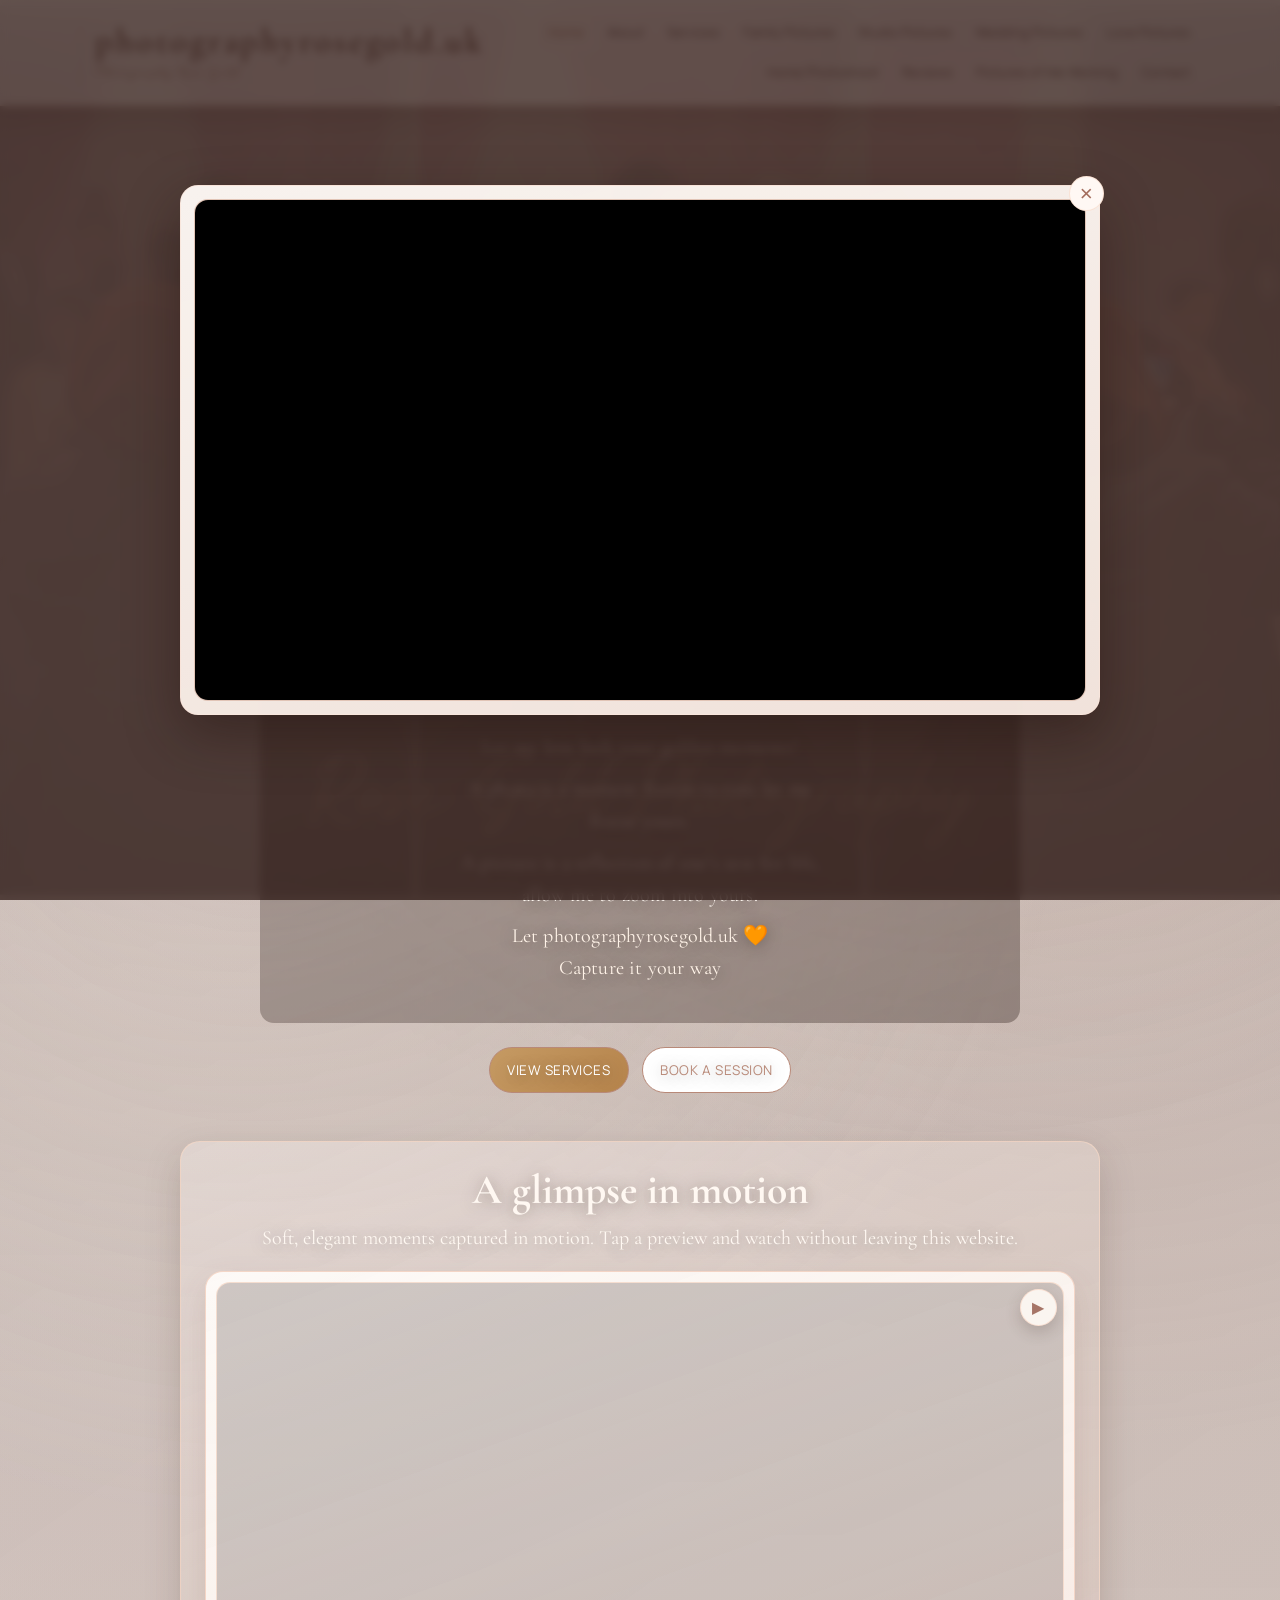
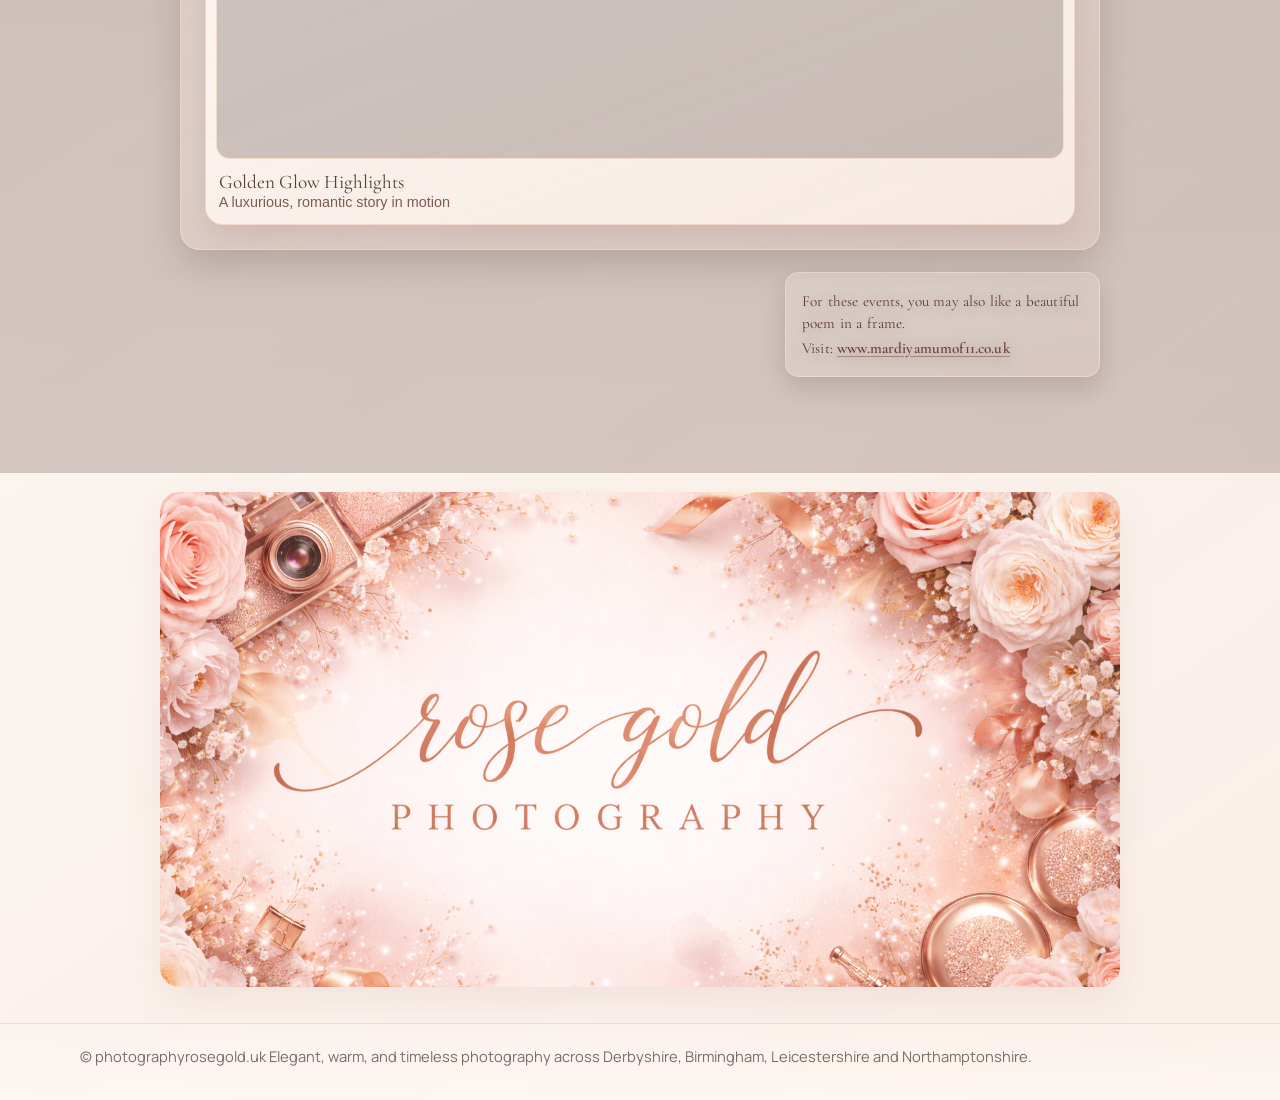
==== commit 9755d6e3: "Fix featured video section to use single YouTube source" ====
--- a/index.html
+++ b/index.html
@@ -61,27 +61,11 @@
       <h2>A glimpse in motion</h2>
       <p class="video-showcase-intro">Soft, elegant moments captured in motion. Tap a preview and watch without leaving this website.</p>
       <div class="video-grid" data-video-grid>
-        <button class="video-card" type="button" data-video-id="_EYbESLUwtE" aria-label="Play featured video one">
+        <button class="video-card" type="button" data-video-id="_EYbESLUwtE" aria-label="Play featured video">
           <span class="video-card-thumbnail" style="--video-thumb: url('https://i.ytimg.com/vi/_EYbESLUwtE/hqdefault.jpg');"></span>
           <span class="video-card-content">
             <span class="video-card-title">Golden Glow Highlights</span>
             <span class="video-card-subtitle">A luxurious, romantic story in motion</span>
-          </span>
-          <span class="video-play-icon" aria-hidden="true">▶</span>
-        </button>
-        <button class="video-card" type="button" data-video-id="Q5991r7RTI4" aria-label="Play featured video two">
-          <span class="video-card-thumbnail" style="--video-thumb: url('https://i.ytimg.com/vi/Q5991r7RTI4/hqdefault.jpg');"></span>
-          <span class="video-card-content">
-            <span class="video-card-title">Rose Gold Portrait Reel</span>
-            <span class="video-card-subtitle">Feminine, dreamy, and full of warmth</span>
-          </span>
-          <span class="video-play-icon" aria-hidden="true">▶</span>
-        </button>
-        <button class="video-card" type="button" data-video-id="VX3ZRYM86u0" aria-label="Play featured video three">
-          <span class="video-card-thumbnail" style="--video-thumb: url('https://i.ytimg.com/vi/VX3ZRYM86u0/hqdefault.jpg');"></span>
-          <span class="video-card-content">
-            <span class="video-card-title">Timeless Wedding Moments</span>
-            <span class="video-card-subtitle">Soft storytelling made for cherished memories</span>
           </span>
           <span class="video-play-icon" aria-hidden="true">▶</span>
         </button>
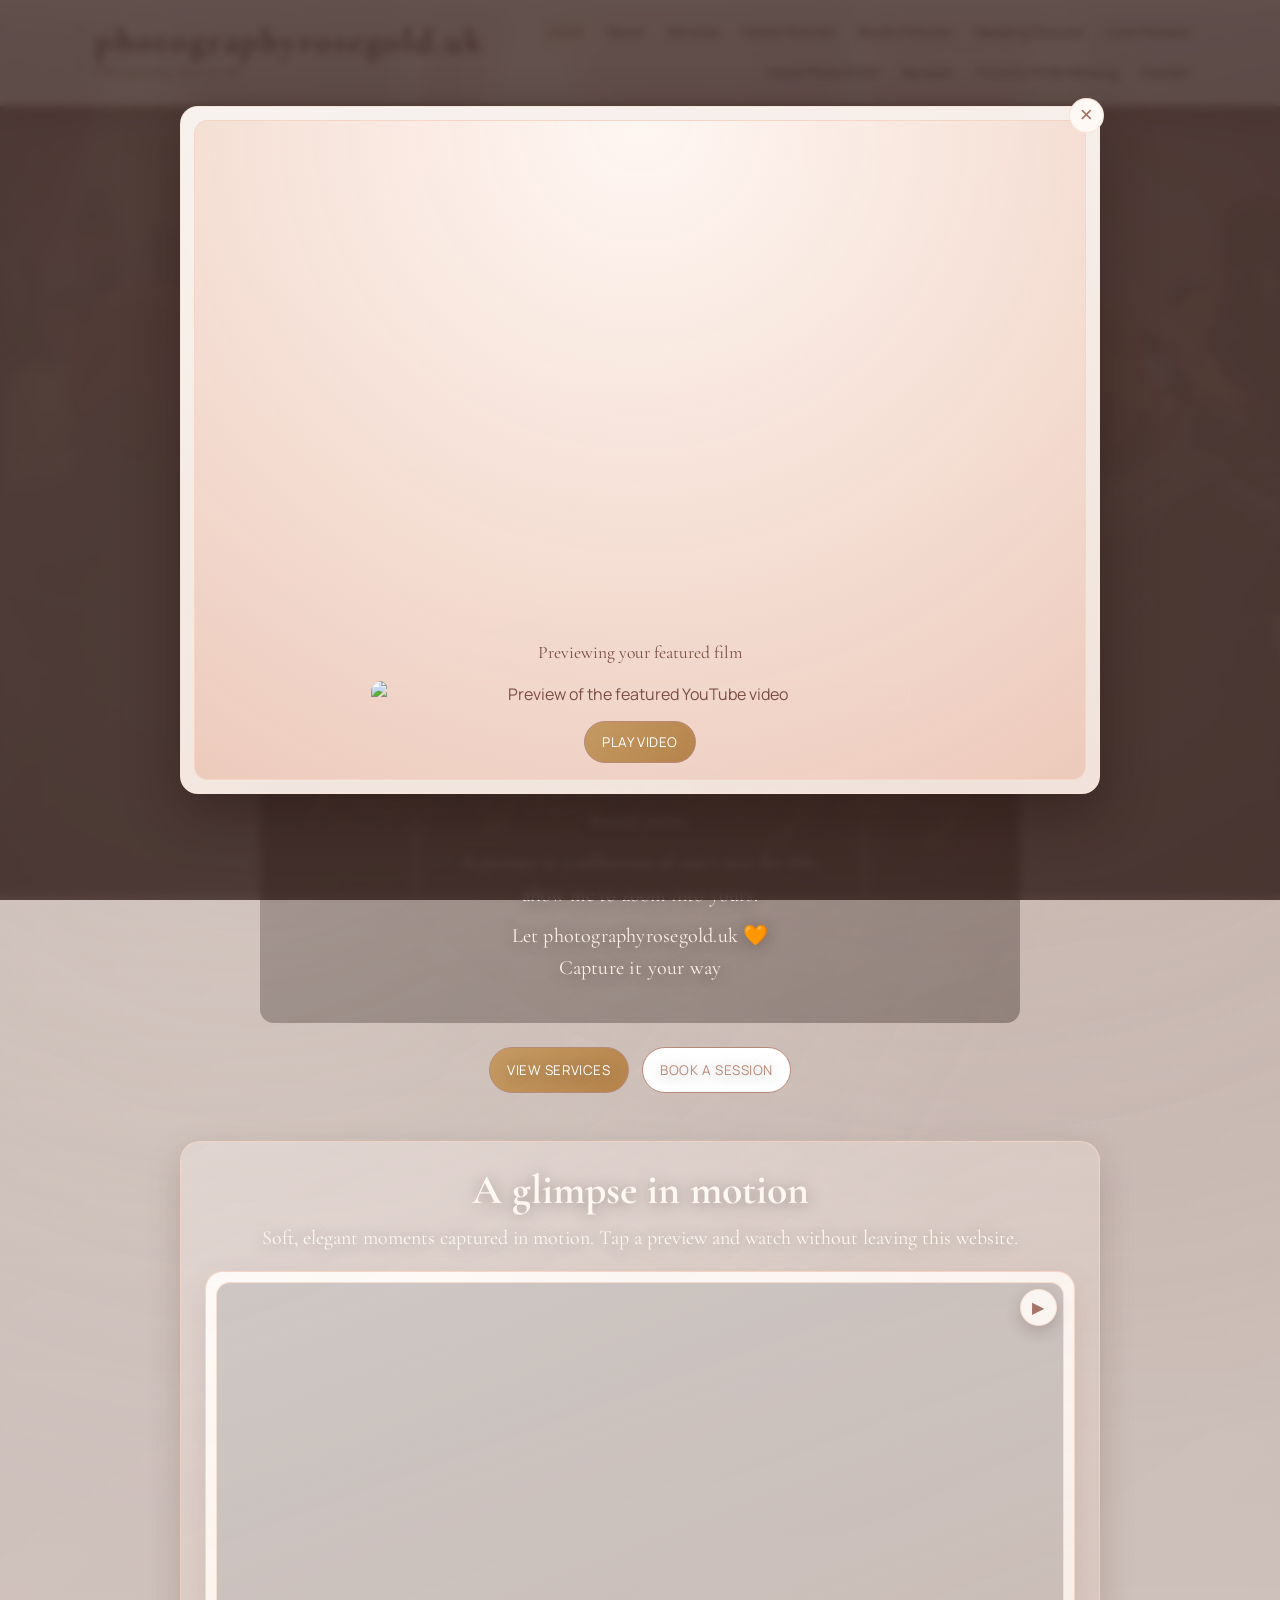
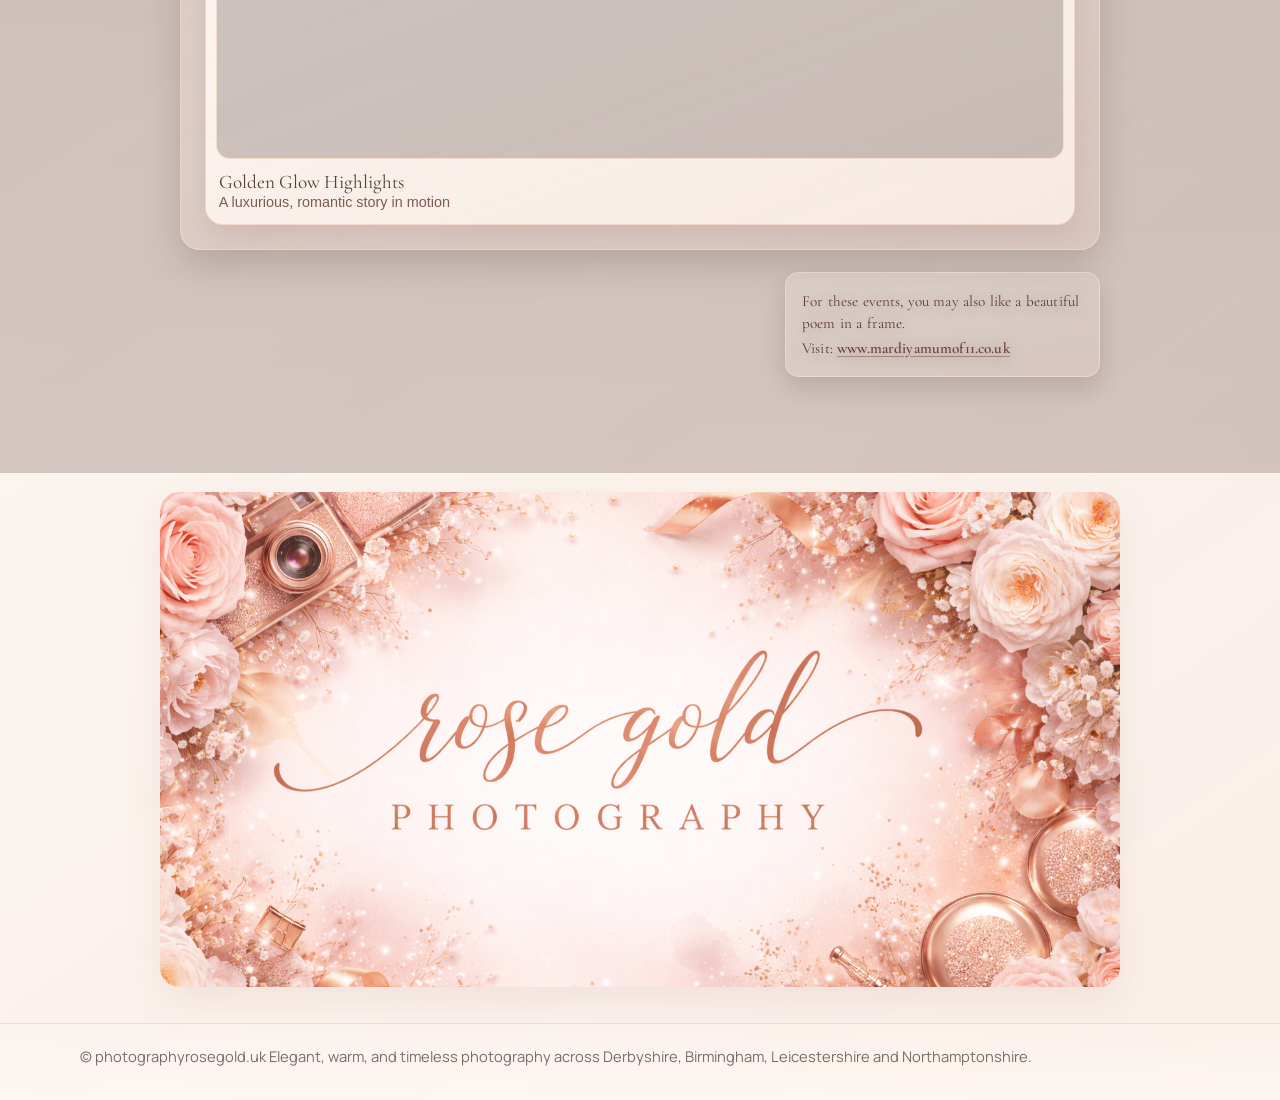
==== commit 63a198c0: "Fix homepage YouTube embed and lightbox fallback" ====
--- a/index.html
+++ b/index.html
@@ -61,7 +61,7 @@
       <h2>A glimpse in motion</h2>
       <p class="video-showcase-intro">Soft, elegant moments captured in motion. Tap a preview and watch without leaving this website.</p>
       <div class="video-grid" data-video-grid>
-        <button class="video-card" type="button" data-video-id="_EYbESLUwtE" aria-label="Play featured video">
+        <button class="video-card" type="button" data-video-id="_EYbESLUwtE" data-video-url="https://youtu.be/_EYbESLUwtE?si=Je1PrptKGdpDD2la" aria-label="Play featured video">
           <span class="video-card-thumbnail" style="--video-thumb: url('https://i.ytimg.com/vi/_EYbESLUwtE/hqdefault.jpg');"></span>
           <span class="video-card-content">
             <span class="video-card-title">Golden Glow Highlights</span>
@@ -91,7 +91,12 @@
     <div class="video-lightbox-dialog" role="dialog" aria-modal="true" aria-label="Video player">
       <button class="video-lightbox-close" type="button" aria-label="Close video" data-close-video>×</button>
       <div class="video-frame-wrap">
-        <iframe id="video-iframe" src="" title="Featured video player" allow="accelerometer; autoplay; clipboard-write; encrypted-media; gyroscope; picture-in-picture; web-share" allowfullscreen referrerpolicy="strict-origin-when-cross-origin"></iframe>
+        <iframe id="video-iframe" src="https://www.youtube-nocookie.com/embed/_EYbESLUwtE?rel=0&modestbranding=1" title="Featured video player" allow="accelerometer; autoplay; clipboard-write; encrypted-media; gyroscope; picture-in-picture; web-share" allowfullscreen referrerpolicy="strict-origin-when-cross-origin"></iframe>
+        <div class="video-fallback" id="video-fallback" hidden>
+          <p>Previewing your featured film</p>
+          <img src="https://i.ytimg.com/vi/_EYbESLUwtE/hqdefault.jpg" alt="Preview of the featured YouTube video" loading="lazy" />
+          <button type="button" class="btn btn-primary" id="retry-video">Play video</button>
+        </div>
       </div>
     </div>
   </div>
--- a/styles.css
+++ b/styles.css
@@ -944,7 +944,7 @@
   border-radius: 14px;
   overflow: hidden;
   border: 1px solid rgba(245, 213, 198, 0.92);
-  background: #000;
+  background: radial-gradient(circle at top, rgba(255, 247, 242, 0.95), rgba(236, 198, 182, 0.86));
 }
 
 .video-frame-wrap iframe {
@@ -954,6 +954,28 @@
   display: block;
 }
 
+
+.video-fallback {
+  padding: 1rem;
+  text-align: center;
+  color: #7a4f43;
+  display: grid;
+  gap: 0.8rem;
+  justify-items: center;
+}
+
+.video-fallback p {
+  margin: 0;
+  font-family: "Cormorant Garamond", Georgia, serif;
+  font-size: 1.1rem;
+}
+
+.video-fallback img {
+  width: min(100%, 540px);
+  border-radius: 12px;
+  border: 1px solid rgba(245, 213, 198, 0.92);
+}
+
 @media (max-width: 600px) {
   .video-showcase {
     padding: 0.8rem;
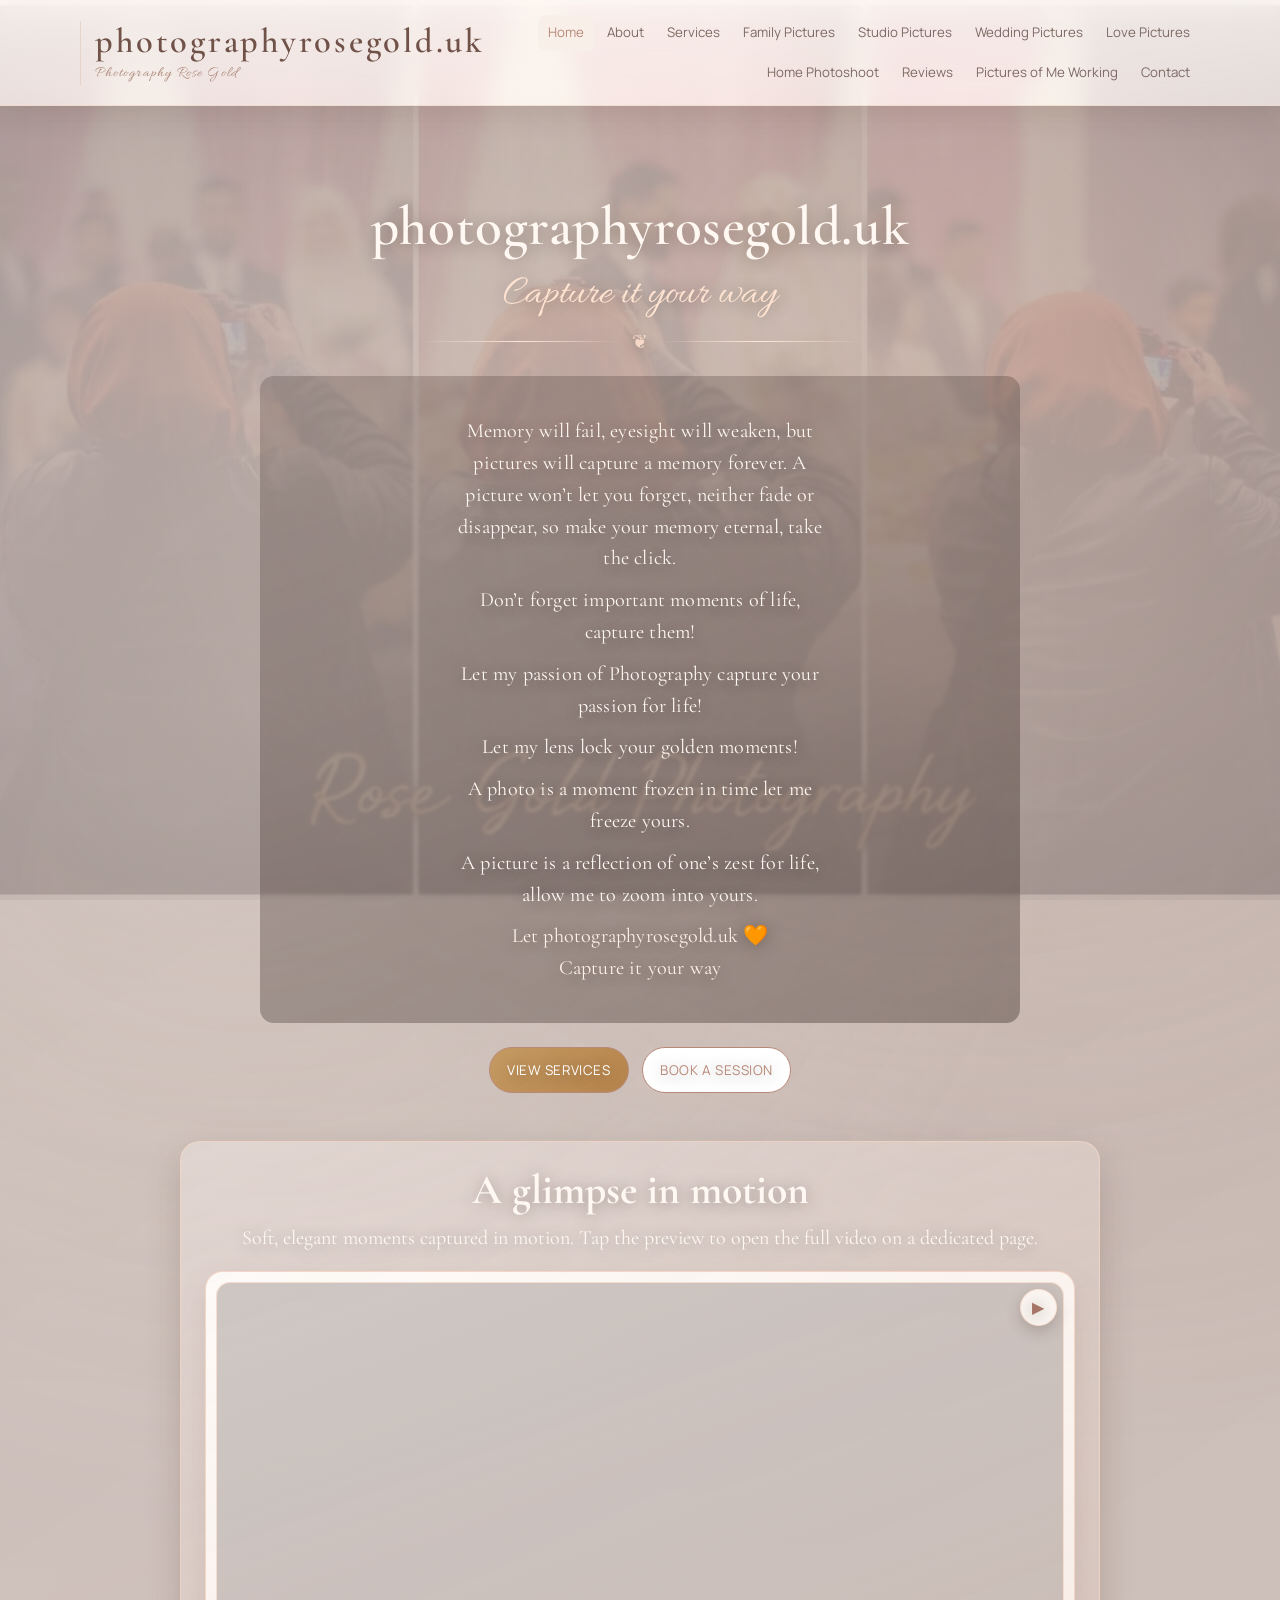
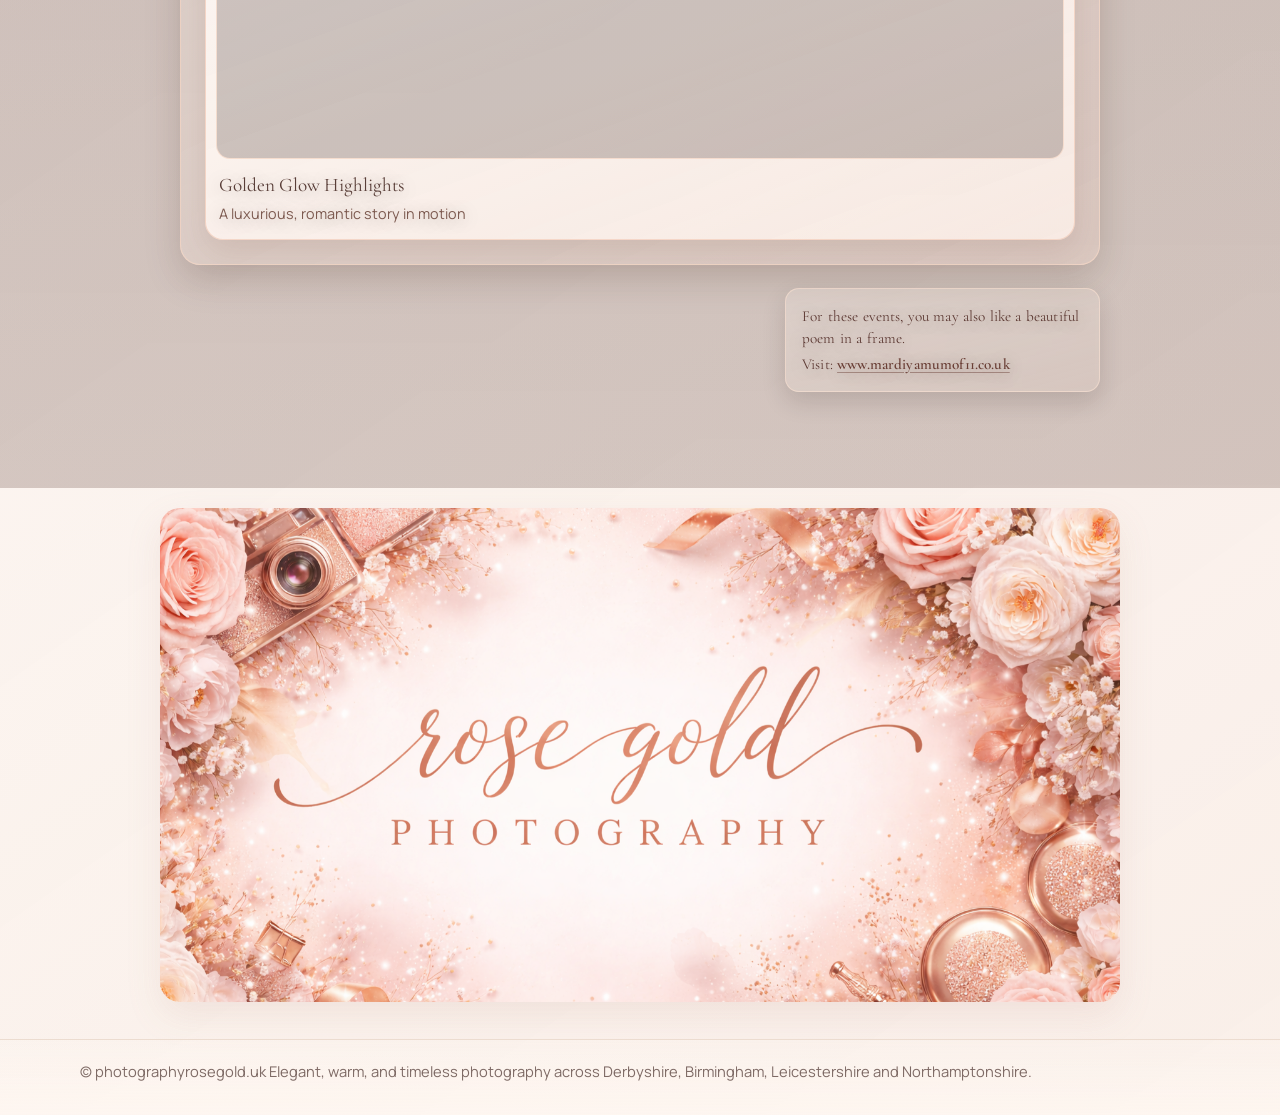
==== commit 330ac082: "Replace homepage video lightbox with dedicated video page" ====
--- a/index.html
+++ b/index.html
@@ -59,16 +59,16 @@
     </div>
     <section class="video-showcase" aria-label="Featured films">
       <h2>A glimpse in motion</h2>
-      <p class="video-showcase-intro">Soft, elegant moments captured in motion. Tap a preview and watch without leaving this website.</p>
+      <p class="video-showcase-intro">Soft, elegant moments captured in motion. Tap the preview to open the full video on a dedicated page.</p>
       <div class="video-grid" data-video-grid>
-        <button class="video-card" type="button" data-video-id="_EYbESLUwtE" data-video-url="https://youtu.be/_EYbESLUwtE?si=Je1PrptKGdpDD2la" aria-label="Play featured video">
+        <a class="video-card" href="video.html" aria-label="Open featured video page">
           <span class="video-card-thumbnail" style="--video-thumb: url('https://i.ytimg.com/vi/_EYbESLUwtE/hqdefault.jpg');"></span>
           <span class="video-card-content">
             <span class="video-card-title">Golden Glow Highlights</span>
             <span class="video-card-subtitle">A luxurious, romantic story in motion</span>
           </span>
           <span class="video-play-icon" aria-hidden="true">▶</span>
-        </button>
+        </a>
       </div>
     </section>
 
@@ -86,20 +86,7 @@
 </section>
 
   
-  <div class="video-lightbox" id="video-lightbox" hidden>
-    <div class="video-lightbox-backdrop" data-close-video></div>
-    <div class="video-lightbox-dialog" role="dialog" aria-modal="true" aria-label="Video player">
-      <button class="video-lightbox-close" type="button" aria-label="Close video" data-close-video>×</button>
-      <div class="video-frame-wrap">
-        <iframe id="video-iframe" src="https://www.youtube-nocookie.com/embed/_EYbESLUwtE?rel=0&modestbranding=1" title="Featured video player" allow="accelerometer; autoplay; clipboard-write; encrypted-media; gyroscope; picture-in-picture; web-share" allowfullscreen referrerpolicy="strict-origin-when-cross-origin"></iframe>
-        <div class="video-fallback" id="video-fallback" hidden>
-          <p>Previewing your featured film</p>
-          <img src="https://i.ytimg.com/vi/_EYbESLUwtE/hqdefault.jpg" alt="Preview of the featured YouTube video" loading="lazy" />
-          <button type="button" class="btn btn-primary" id="retry-video">Play video</button>
-        </div>
-      </div>
-    </div>
-  </div>
+  
 
 </main>
   <footer class="site-footer">
--- a/styles.css
+++ b/styles.css
@@ -842,6 +842,7 @@
   background: linear-gradient(160deg, rgba(255, 252, 249, 0.94), rgba(255, 242, 235, 0.8));
   text-align: left;
   color: #593e38;
+  text-decoration: none;
   cursor: pointer;
   box-shadow: 0 12px 30px rgba(117, 80, 67, 0.14);
   transition: transform 220ms ease, box-shadow 220ms ease;
@@ -900,97 +901,55 @@
   box-shadow: 0 6px 16px rgba(54, 33, 27, 0.2);
 }
 
-.video-lightbox {
-  position: fixed;
-  inset: 0;
-  z-index: 100;
-  display: grid;
-  place-items: center;
-  padding: 1rem;
-}
-
-.video-lightbox-backdrop {
-  position: absolute;
-  inset: 0;
-  background: rgba(39, 19, 14, 0.72);
-  backdrop-filter: blur(4px);
-}
-
-.video-lightbox-dialog {
-  position: relative;
-  width: min(920px, 100%);
-  border-radius: 18px;
-  border: 1px solid rgba(251, 228, 216, 0.68);
-  background: linear-gradient(165deg, rgba(255, 250, 246, 0.96), rgba(255, 241, 233, 0.92));
-  box-shadow: 0 20px 54px rgba(34, 17, 13, 0.45);
-  padding: 0.8rem;
-}
-
-.video-lightbox-close {
-  position: absolute;
-  top: -0.6rem;
-  right: -0.3rem;
-  width: 2.2rem;
-  height: 2.2rem;
-  border-radius: 999px;
-  border: 1px solid rgba(250, 225, 211, 0.9);
-  background: #fff8f4;
-  color: #a46d5d;
-  font-size: 1.4rem;
-  cursor: pointer;
-}
-
-.video-frame-wrap {
+@media (max-width: 600px) {
+  .video-showcase {
+    padding: 0.8rem;
+  }
+
+  .video-page-card {
+    padding: 1rem;
+  }
+
+  .video-page-card h2 {
+    font-size: 1.35rem;
+  }
+}
+
+
+.video-page-section {
+  padding: clamp(2rem, 5vw, 3.5rem) 0;
+}
+
+.video-page-card {
+  border: 1px solid rgba(244, 214, 197, 0.75);
+  border-radius: 22px;
+  background: linear-gradient(155deg, rgba(255, 247, 243, 0.72), rgba(246, 216, 202, 0.32));
+  box-shadow: 0 14px 36px rgba(56, 32, 24, 0.14);
+  padding: clamp(1.1rem, 3vw, 1.6rem);
+}
+
+.video-page-card h2 {
+  margin: 0 0 0.45rem;
+}
+
+.video-page-card p {
+  margin: 0 0 1rem;
+}
+
+.video-page-frame-wrap {
   border-radius: 14px;
   overflow: hidden;
   border: 1px solid rgba(245, 213, 198, 0.92);
   background: radial-gradient(circle at top, rgba(255, 247, 242, 0.95), rgba(236, 198, 182, 0.86));
 }
 
-.video-frame-wrap iframe {
+.video-page-frame-wrap iframe {
   width: 100%;
   aspect-ratio: 16 / 9;
   border: 0;
   display: block;
 }
 
-
-.video-fallback {
-  padding: 1rem;
-  text-align: center;
-  color: #7a4f43;
-  display: grid;
-  gap: 0.8rem;
-  justify-items: center;
-}
-
-.video-fallback p {
-  margin: 0;
-  font-family: "Cormorant Garamond", Georgia, serif;
-  font-size: 1.1rem;
-}
-
-.video-fallback img {
-  width: min(100%, 540px);
-  border-radius: 12px;
-  border: 1px solid rgba(245, 213, 198, 0.92);
-}
-
-@media (max-width: 600px) {
-  .video-showcase {
-    padding: 0.8rem;
-  }
-
-  .video-lightbox {
-    padding: 0.65rem;
-  }
-
-  .video-lightbox-dialog {
-    padding: 0.5rem;
-  }
-
-  .video-lightbox-close {
-    top: -0.75rem;
-    right: -0.2rem;
-  }
-}
+.video-page-actions {
+  margin-top: 1rem;
+}
